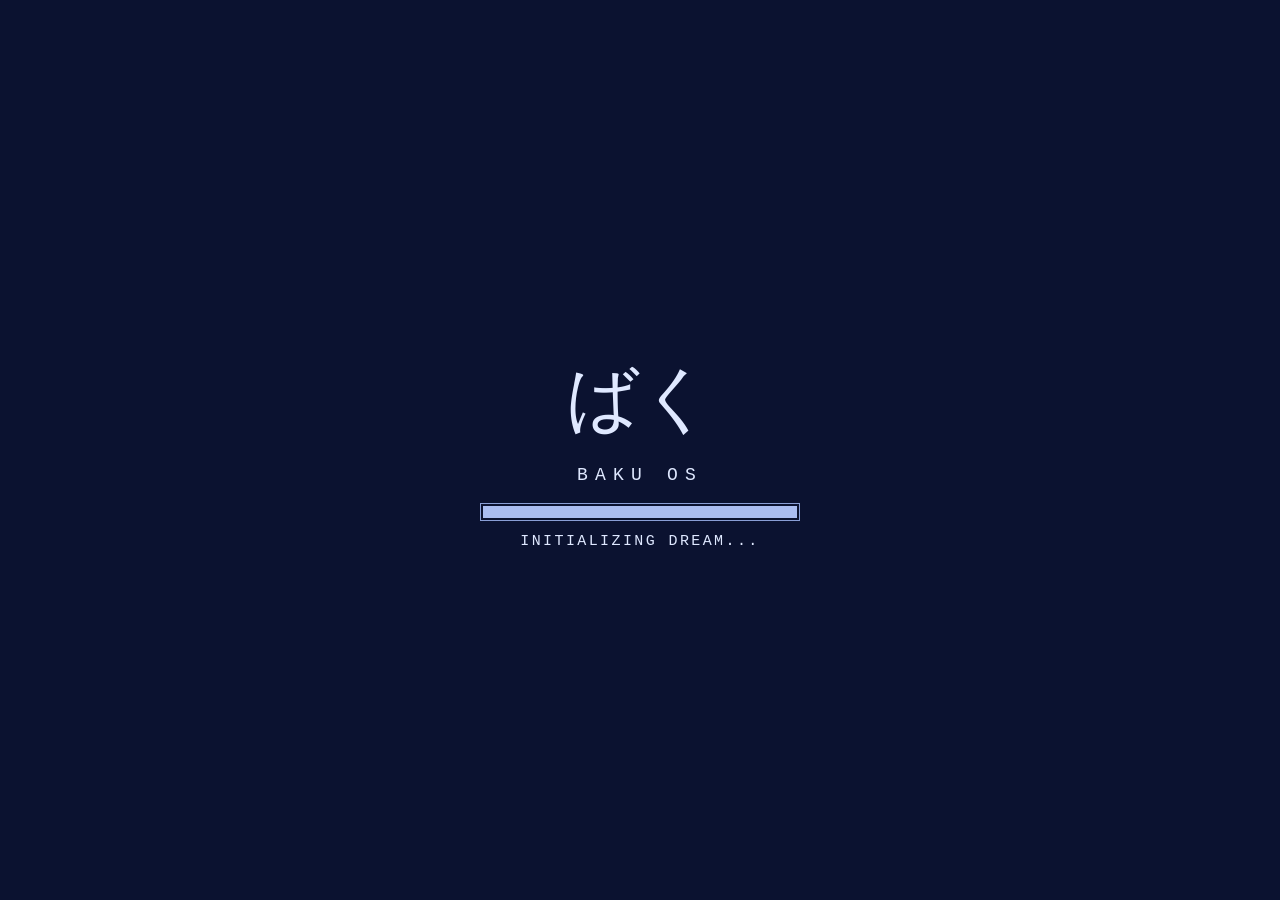
==== index.html @ 2b5b61fd "Add files via upload" ====
<!doctype html><html lang="ja"><head><meta charset="utf-8"><meta name="viewport" content="width=device-width,initial-scale=1"><meta name="theme-color" content="#8197c7"><title>BAKU OS</title><link rel="stylesheet" href="style.css?v=9"></head><body>
<div id="boot" class="boot"><div class="boot-inner"><div class="boot-logo">ばく</div><p>BAKU OS</p><div class="boot-bar"><i></i></div><small>INITIALIZING DREAM...</small></div></div>
<main id="desktop" class="desktop"><div class="wallpaper-noise"></div>
<header class="desktop-title"><div class="logo">ばく<span>BAKU</span></div><p>みんなで一緒に、いい夢を。</p></header>
<section class="gadgets" aria-label="すぐ見られる情報">
 <article class="gadget schedule-gadget" role="button" tabindex="0" aria-label="次の配信とカレンダーを開く" data-open="schedule"><div class="gadget-title">☾ NEXT STREAM</div><div class="next-time" id="nextTime">--:--</div><b id="nextTitle">配信予定を確認中</b><p id="nextDesc"></p><small id="nextDate"></small><span class="gadget-cta">配信カレンダーを見る ↗</span></article>
 <article class="gadget stream-gadget"><div class="gadget-title">▣ STREAM</div><div class="mini-links"><button data-detail-open="game">GAME</button><button data-detail-open="talk">TALK</button><button data-detail-open="sing">SING</button><button data-detail-open="sleep">SLEEP</button></div><button data-open="contents">配信について ↗</button></article>

</section>
<nav class="icons" aria-label="デスクトップ">
 <button class="desktop-icon" data-open="trash"><span class="trash-icon">▥</span><b>ごみ箱</b><small>TRASH</small></button>
 <button class="desktop-icon" data-open="mail"><span class="mail-icon">✉</span><b>メール</b><small>MAIL.exe</small><i id="unreadBadge" class="badge" hidden>1</i></button>
 <button class="desktop-icon" data-open="profile"><span class="browser-icon">🌐</span><b>ばくについて</b><small>ABOUT.html</small></button>
 <button class="desktop-icon featured-social social-launch" id="tiktokLink" type="button" data-social="tiktok" aria-label="TikTokのQRコードを表示"><img class="social-image" src="assets/tiktok-icon.png?v=9" alt=""><b>TikTok</b><small>@mitemite_siroiinu</small></button>
 <button class="desktop-icon featured-social social-launch" id="xLink" type="button" data-social="x" aria-label="XのQRコードを表示"><img class="social-image" src="assets/x-icon.png?v=9" alt=""><b>X</b><small>@mitemite_baku</small></button>
 <button class="desktop-icon" data-open="player"><span class="media-icon">▶</span><b>プレイヤー</b><small>PLAYER.exe</small></button>
 <button id="secretIcon" class="desktop-icon secret-icon" data-open="secret" hidden><span class="folder-icon dark"></span><b>???</b><small>UNKNOWN</small></button>
</nav>
<section class="window" data-window="schedule" hidden style="--x:22vw;--y:12vh;--w:62vw"><div class="titlebar"><span>☾ SCHEDULE.exe</span><div class="controls"><button data-minimize>＿</button><button data-close>×</button></div></div><div class="window-body"><div class="section-head"><div><small>STREAM CALENDAR</small><h1>配信カレンダー</h1></div></div><div class="calendar-toolbar"><button id="prevMonth" aria-label="前の月">◀</button><strong id="calendarMonth">----</strong><button id="nextMonth" aria-label="次の月">▶</button><button id="todayMonth" class="today-button">今月</button></div><div class="calendar-weekdays"><span>日</span><span>月</span><span>火</span><span>水</span><span>木</span><span>金</span><span>土</span></div><div class="calendar-grid" id="calendarGrid"></div><div class="calendar-day-panel"><div class="calendar-day-heading" id="selectedDayHeading">配信予定</div><div class="schedule-list" id="scheduleList"></div></div></div></section>
<section class="window" data-window="contents" hidden style="--x:27vw;--y:15vh;--w:60vw"><div class="titlebar"><span>▣ STREAM_CONTENTS</span><div class="controls"><button data-minimize>＿</button><button data-close>×</button></div></div><div class="window-body"><div class="section-head"><div><small>WHAT I DO</small><h1>配信内容</h1></div></div><div class="content-grid"><button class="content-card" data-detail="game"><b>GAME</b><h2>ゲーム</h2></button><button class="content-card" data-detail="talk"><b>TALK</b><h2>雑談</h2></button><button class="content-card" data-detail="sing"><b>SING</b><h2>歌</h2></button><button class="content-card" data-detail="sleep"><b>SLEEP</b><h2>朗読</h2></button><button class="content-card" data-detail="event"><b>EVENT</b><h2>参加型</h2></button></div><div id="detail" class="detail-panel"><small>SELECT A FILE</small><h2>気になる配信をクリックしてね。</h2></div></div></section>
<section class="window compact" data-window="mail" hidden style="--x:28vw;--y:14vh;--w:58vw"><div class="titlebar"><span>✉ MAIL.exe</span><div class="controls"><button data-minimize>＿</button><button data-close>×</button></div></div><div class="window-body mail-layout"><aside><h2>受信トレイ</h2><div id="mailList"></div></aside><article id="mailBody" class="mail-body"><small>INBOX</small><h1>メールを選択してください</h1></article></div></section>
<section class="window compact notepad" data-window="diary" hidden style="--x:42vw;--y:16vh;--w:42vw"><div class="titlebar"><span>▤ dream_diary.txt - メモ帳</span><div class="controls"><button data-minimize>＿</button><button data-close>×</button></div></div><div id="diaryBody" class="window-body diary"></div></section>
<section class="window profile-window" data-window="profile" hidden style="--x:17vw;--y:11vh;--w:68vw"><div class="titlebar"><span>🌐 Internet Explorer - ばくについて</span><div class="controls"><button data-minimize>＿</button><button data-close>×</button></div></div><div class="browser-toolbar"><span>◀　▶　⟳　⌂</span><div class="address">https://baku.local/about.html</div><span>移動 ➜</span></div><div class="window-body profile-page"><div class="profile-eyebrow">WELCOME TO MY DREAM</div><h1>ばくについて<span>✧</span></h1><p class="profile-lead">夢を食べる、ちょっとふしぎな妖怪。</p><div class="profile-rule"></div><h2>こんばくばく 🫧</h2><p>歌ったり、ゲームをしたり、みんなとおしゃべりしたり。<br>夜には朗読で、いい夢の入り口までご案内。</p><div class="profile-facts"><div><small>NAME</small><b>ばく / BAKU</b></div><div><small>LIKE</small><b>歌・ゲーム・おしゃべり</b></div><div><small>MESSAGE</small><b>みんなで一緒に、いい夢を。</b></div></div><p class="profile-foot">✧ EAT YOUR DREAMS ✧</p></div></section>

<section class="window compact social-window" data-window="social" hidden style="--x:38vw;--y:18vh;--w:470px"><div class="titlebar"><span id="socialWindowTitle">🌐 SNS Shortcut</span><div class="controls"><button data-close>×</button></div></div><div class="window-body social-qr-body"><img id="socialQr" class="social-qr" src="assets/tiktok-qr.png?v=9" alt="SNS QRコード"><div><small>SCAN WITH YOUR PHONE</small><h1 id="socialName">TikTok</h1><p id="socialHandle">@mitemite_siroiinu</p><a id="socialOpenLink" class="social-open-button" href="#" target="_blank" rel="noopener noreferrer">TikTokを開く ↗</a><p class="social-help">スマホならリンクをクリック。PCならQRコードからどうぞ。</p></div></div></section>
<section class="window compact" data-window="player" hidden style="--x:48vw;--y:45vh;--w:370px"><div class="titlebar"><span>▶ BAKU Media Player</span><div class="controls"><button data-close>×</button></div></div><div class="window-body player"><div class="visualizer">▂▅▃▇▄▆▂▅▇▃</div><b>dream.wav</b><p>00:00 ━━━━━━━ 00:00</p><div>◀　▶　■　▶▶</div><small>音源はあとから追加できます。</small></div></section>
<section class="window compact" data-window="trash" hidden style="--x:32vw;--y:25vh;--w:45vw"><div class="titlebar"><span>▥ ごみ箱</span><div class="controls"><button data-close>×</button></div></div><div class="window-body explorer"><button data-note="忘れた夢.txt|なんの夢だったっけ。\n\nすごく大事だった気がする。">▤<b>忘れた夢.txt</b></button><button data-note="言わなかったこと.txt|また来てね。">▤<b>言わなかったこと.txt</b></button><button data-error>▧<b>dream_20090813.jpg</b></button></div></section>
<section class="window compact notepad" data-window="note" hidden style="--x:43vw;--y:31vh;--w:390px"><div class="titlebar"><span id="noteTitle">▤ メモ帳</span><div class="controls"><button data-close>×</button></div></div><div id="noteBody" class="window-body note-body"></div></section>
<section class="window compact" data-window="secret" hidden style="--x:40vw;--y:23vh;--w:420px"><div class="titlebar secretbar"><span>📁 ???</span><div class="controls"><button data-close>×</button></div></div><div class="window-body secret"><p>このフォルダを見つけたってことは</p><p>また来たんだ。</p><h2>おかえり。</h2></div></section>
<section class="window compact popup" data-window="error" hidden style="--x:52vw;--y:48vh;--w:380px"><div class="titlebar"><span>BAKU OS</span><div class="controls"><button data-close>×</button></div></div><div class="window-body"><h2>この夢を開けませんでした。</h2><p>夢が破損しているか、<br>すでに忘れられています。</p><div class="dialog-buttons"><button data-close>OK</button></div></div></section>
<div id="mailToast" class="toast" hidden><button data-open="mail"><b>✉ 新着メール</b><span id="toastSubject">ばくからメールが届いています。</span><small>クリックして開く</small></button></div>
<div class="desktop-note">GOOD NIGHT.<br>SEE YOU IN YOUR DREAMS.</div></main>
<footer class="taskbar"><button id="startButton" class="start">☾ <b>スタート</b></button><div id="tasks" class="tasks"></div><div class="tray"><span>☁</span><span>⌁</span><time id="clock">--:--</time></div></footer>
<div id="startMenu" class="start-menu" hidden><div class="start-brand"><b>BAKU</b><span>OS</span></div><button data-open="schedule">☾ スケジュール</button><button data-open="contents">▣ 配信内容</button><button data-open="mail">✉ メール</button><button data-open="profile">🌐 ばくについて</button><button id="logout">◉ 夢からログアウト...</button></div>
<div id="screensaver" class="screensaver" hidden><div id="screenMessage">☾<br><br>good night.</div></div>
<div id="shutdownScreen" class="shutdown-screen" hidden><p>It is now safe to wake up.</p><button id="wakeButton">wake up</button></div>
<script src="content.js?v=8"></script><script src="script.js?v=9"></script></body></html>
---- style.css ----
:root{--ink:#14265a;--deep:#111a3b;--blue:#708cd3;--pale:#dce6ff;--paper:#eef2ff;--line:#5269ad;--shadow:#16214f88}*{box-sizing:border-box}html,body{height:100%;margin:0}body{overflow:hidden;background:#8398c8;font-family:"MS PGothic","MS Gothic",Tahoma,sans-serif;color:var(--ink);font-size:18px}.desktop{position:fixed;inset:0 0 48px;background:linear-gradient(160deg,#667fb7 0%,#a5b7db 44%,#6f85b5 100%);overflow:hidden}.desktop:before{content:"";position:absolute;inset:0;background:radial-gradient(circle at 72% 20%,#edf2ff88 0 7%,transparent 7.5%),linear-gradient(115deg,transparent 0 54%,#e7ecff20 54.3% 54.7%,transparent 55%);opacity:.8}.wallpaper-noise{position:absolute;inset:0;pointer-events:none;opacity:.14;background-image:repeating-linear-gradient(0deg,#fff 0 1px,transparent 1px 3px);mix-blend-mode:soft-light}.desktop-title{position:absolute;right:5vw;top:5vh;text-align:right;color:#f2f5ff;text-shadow:2px 2px #33487866}.desktop-title .logo{font-family:serif;font-size:72px;line-height:.8;letter-spacing:-10px}.desktop-title .logo span{display:block;font:13px Tahoma;letter-spacing:8px;margin-top:16px}.desktop-title p{font-size:20px;letter-spacing:.15em}.icons{position:absolute;left:24px;top:26px;display:grid;gap:20px;width:130px}.desktop-icon{border:0;background:none;color:white;text-shadow:1px 1px #22376b;padding:4px;cursor:pointer;font:inherit}.desktop-icon:hover,.desktop-icon:focus{background:#5f79bb66;outline:1px dotted white}.desktop-icon b,.desktop-icon small{display:block;margin-top:5px}.desktop-icon b{font-size:17px}.desktop-icon small{font-size:11px;letter-spacing:.08em}.folder-icon{display:block;width:64px;height:43px;margin:auto;background:linear-gradient(#f1f0e8,#c9c8bf);border:2px outset #fff;box-shadow:2px 3px #30477b}.folder-icon:before{content:"";display:block;width:28px;height:10px;background:#e7e5da;margin-top:-8px;border:2px outset #fff}.internet-icon,.text-icon{display:grid;place-items:center;width:62px;height:62px;margin:auto;font-size:48px;color:#dbe8ff}.window{position:absolute;left:var(--x);top:var(--y);width:min(var(--w),calc(100vw - 190px));min-width:520px;background:#e8edfb;border:2px outset #dfe8ff;box-shadow:7px 9px 0 #15255055,0 16px 40px #10183f55;z-index:5}.window[hidden]{display:none}.window.active{z-index:30}.titlebar{height:38px;display:flex;align-items:center;justify-content:space-between;padding:4px 5px 4px 12px;background:linear-gradient(90deg,#334d98,#8099d6);color:#fff;font-weight:bold;letter-spacing:.06em;text-shadow:1px 1px #1d326d;cursor:move}.controls{display:flex;gap:3px}.controls button{width:30px;height:27px;padding:0;border:2px outset #e7ebf8;background:#cbd5ee;color:#172c68;font:bold 18px Tahoma;line-height:20px}.window-body{padding:22px;background:linear-gradient(135deg,#f5f6fb,#dfe6f7)}.section-head{display:flex;align-items:end;justify-content:space-between;border-bottom:2px solid #8495c5;padding-bottom:12px;margin-bottom:10px}.section-head h1,.window-body>h1{font:700 30px/1.1 "MS PGothic",sans-serif;margin:4px 0}.section-head small{letter-spacing:.18em;color:#6377b2}.blink{font:12px Tahoma;color:#536db4;animation:blink 1.3s steps(2) infinite}.schedule-list article{display:grid;grid-template-columns:120px 105px 1fr;gap:14px;align-items:center;padding:16px 10px;border-bottom:1px solid #a7b3d3}.schedule-list time{font:24px Georgia;color:#334d94}.schedule-list time small{display:block;font:12px Tahoma;letter-spacing:.12em}.schedule-list strong{font:32px Georgia;color:#213d88}.schedule-list h2{font-size:25px;margin:0 0 5px}.schedule-list p{font-size:17px;margin:0 0 8px;line-height:1.5}.schedule-list span{font-size:13px;color:#5c70a7}.content-grid{display:grid;grid-template-columns:repeat(3,1fr);gap:12px}.content-card{text-align:left;min-height:150px;padding:17px;border:2px outset #fff;background:linear-gradient(#f7f8fd,#d9e2f8);color:var(--ink);cursor:pointer}.content-card:hover{background:#cbd8fa}.content-card b{font:15px Tahoma;letter-spacing:.18em;color:#6276ad}.content-card h2{font-size:24px;margin:10px 0 8px}.content-card p{font-size:15px;line-height:1.5;margin:0}.detail-panel{margin-top:14px;padding:18px;border:1px inset #fff;background:#fff9;min-height:125px}.detail-panel h2{font-size:23px;margin:4px 0}.detail-panel p{line-height:1.7;margin-bottom:0}.compact .window-body{padding:20px}.link-grid{display:grid;grid-template-columns:repeat(4,1fr);gap:10px}.link-grid a{display:grid;place-items:center;min-height:105px;border:2px outset white;background:#e7ecfb;color:#173278;text-decoration:none;font:bold 20px Tahoma}.link-grid a small{font:13px "MS PGothic";color:#6577a9}.muted{color:#6678a6;font-size:14px}.notepad .window-body{background:#fff;min-height:280px}.notepad p{line-height:1.8}.signature{margin-top:30px;color:#526cb0}.popup .window-body{text-align:center;padding:24px}.popup h2{font-size:21px}.dialog-buttons{display:flex;justify-content:center;gap:12px}.dialog-buttons button{min-width:100px;padding:6px;border:2px outset #fff;background:#dfe6f7;font:16px "MS PGothic"}.desktop-note{position:absolute;right:28px;bottom:26px;color:#edf2ff;opacity:.72;font:12px/1.8 Tahoma;letter-spacing:.2em;text-align:right}.taskbar{position:fixed;z-index:100;bottom:0;left:0;right:0;height:48px;display:flex;align-items:center;padding:4px;background:#c5cee5;border-top:2px outset #eef3ff}.start{height:38px;padding:0 16px;border:2px outset #fff;background:#dbe2f2;color:#172d6b;font:18px "MS PGothic"}.tasks{display:flex;gap:5px;flex:1;padding-left:8px;overflow:hidden}.task{height:36px;min-width:160px;max-width:230px;text-align:left;border:2px outset #fff;background:#d6def0;color:#1b3477;font:14px Tahoma}.task.active{border-style:inset;background:#b9c6e4}.tray{height:38px;display:flex;align-items:center;gap:10px;padding:0 12px;border:2px inset #eef3ff;font:14px Tahoma;color:#1b3477}.start-menu{position:fixed;z-index:120;left:3px;bottom:47px;width:290px;background:#dce3f2;border:2px outset #fff;box-shadow:4px 4px #1b285d55}.start-brand{padding:14px;background:linear-gradient(#344e99,#718bd0);color:white;font:24px Tahoma}.start-brand span{font-weight:normal;margin-left:8px}.start-menu>button{display:block;width:100%;padding:15px;text-align:left;border:0;background:#eef1fa;color:#173278;font:18px "MS PGothic"}.start-menu>button:hover{background:#5d78bd;color:white}.shutdown{padding:12px;background:#cbd4e9;text-align:right;font-size:13px;color:#586b9f}.boot{position:fixed;inset:0;z-index:999;background:#0b1230;display:grid;place-items:center;color:#dfe8ff;transition:opacity .6s}.boot.hide{opacity:0;pointer-events:none}.boot-inner{text-align:center;width:320px}.boot-logo{font:72px serif}.boot-inner p{letter-spacing:.4em}.boot-bar{height:18px;border:1px solid #899ed5;padding:2px}.boot-bar i{display:block;height:100%;background:#aabdf1;animation:load 1.4s ease forwards}.boot small{display:block;margin-top:12px;letter-spacing:.16em}.boot.hide{visibility:hidden;transition:opacity .6s,visibility 0s .6s}@keyframes load{from{width:0}to{width:100%}}@keyframes blink{50%{opacity:.25}}
@media(max-width:800px){body{font-size:16px}.desktop{inset:0 0 52px}.desktop-title{top:24px;right:22px}.desktop-title .logo{font-size:48px}.desktop-title p{font-size:13px}.icons{left:10px;top:18px;width:92px;gap:14px}.desktop-icon b{font-size:13px}.desktop-icon small{display:none}.folder-icon{width:50px;height:34px}.internet-icon,.text-icon{width:48px;height:48px;font-size:38px}.window,.window.compact{left:5vw!important;top:19vh!important;width:90vw!important;min-width:0;max-height:70vh;overflow:auto}.main-window{top:24vh!important}.titlebar{position:sticky;top:0;z-index:2}.window-body{padding:14px}.section-head h1,.window-body>h1{font-size:25px}.schedule-list article{grid-template-columns:72px 72px 1fr;gap:7px;padding:13px 2px}.schedule-list time{font-size:17px}.schedule-list strong{font-size:21px}.schedule-list h2{font-size:20px}.schedule-list p{font-size:14px}.content-grid{grid-template-columns:1fr 1fr}.content-card{min-height:130px}.link-grid{grid-template-columns:1fr 1fr}.tasks{display:none}.tray{margin-left:auto}.desktop-note{display:none}}
/* v2: desktop layers */
.gadgets{position:absolute;left:175px;top:28px;right:25vw;display:grid;grid-template-columns:1.3fr 1fr .85fr;gap:12px;z-index:2}.gadget{background:#eaf0f5e8;border:2px outset #fff;box-shadow:3px 4px #233b7255;padding:13px;color:#18336f}.gadget-title{font:bold 12px Tahoma;letter-spacing:.12em;border-bottom:1px solid #91a1c5;padding-bottom:7px;margin-bottom:9px}.gadget p{font-size:13px;margin:4px 0 8px}.gadget>button{border:0;background:none;color:#244b9a;text-decoration:underline;cursor:pointer;padding:0;font:13px 'MS PGothic'}.next-time{font:32px Georgia;float:left;margin-right:12px}.mini-links{display:flex;gap:5px;margin:7px 0}.mini-links button,.sns-row a{border:1px outset white;background:#dce5f5;padding:7px;color:#183b83;text-decoration:none;font:12px Tahoma}.sns-row{display:flex;gap:5px;flex-wrap:wrap}.icons{top:190px}.mail-icon,.media-icon,.trash-icon{display:grid;place-items:center;width:62px;height:55px;margin:auto;font-size:42px;color:#eef4ff;text-shadow:2px 2px #29457e}.badge{position:absolute;margin:-63px 0 0 73px;background:#9a3152;color:white;border-radius:20px;min-width:22px;padding:3px;font:bold 12px Tahoma;text-shadow:none}.desktop-icon{position:relative}.folder-icon.dark{filter:brightness(.55) saturate(.5)}.mail-layout{display:grid;grid-template-columns:210px 1fr;gap:0;padding:0!important;min-height:390px}.mail-layout aside{background:#d7e0f0;border-right:2px inset #fff;padding:14px}.mail-layout aside h2{font-size:17px;margin:0 0 10px}.mail-item{width:100%;text-align:left;border:0;border-bottom:1px solid #a8b5d0;background:transparent;padding:10px 4px;color:#18336f;cursor:pointer}.mail-item:hover,.mail-item.active{background:#bac9e8}.mail-item b,.mail-item small{display:block}.mail-item small{margin-top:4px;color:#5e70a0}.mail-body{padding:22px;background:#f8f9fc}.mail-body h1{font-size:25px}.mail-body p{white-space:pre-wrap;line-height:1.8}.explorer{display:grid;grid-template-columns:repeat(3,1fr);gap:18px;min-height:220px}.explorer button{border:0;background:none;color:#173278;cursor:pointer;font:inherit;min-height:95px}.explorer button:hover{background:#b8c9ec66;outline:1px dotted #274783}.explorer button:first-letter{font-size:40px}.explorer b{display:block;font-size:14px;margin-top:8px}.diary{white-space:pre-wrap;line-height:1.8;max-height:55vh;overflow:auto}.diary h2{font:18px 'MS Gothic';border-bottom:1px solid #aaa;padding-bottom:5px}.player{text-align:center;background:#c8d2e7!important}.visualizer{font:34px monospace;letter-spacing:-5px;color:#38579d;background:#14204a;padding:18px;margin-bottom:12px}.note-body{white-space:pre-wrap;min-height:180px;line-height:1.8}.secret{text-align:center;background:#11182d!important;color:#d9e5ff;min-height:220px;padding-top:40px!important}.secretbar{background:linear-gradient(90deg,#171c31,#4a5574)}.toast{position:fixed;right:15px;bottom:62px;z-index:150;width:330px;animation:toastin .35s ease}.toast button{width:100%;text-align:left;padding:13px 16px;background:#e7edf9;border:2px outset white;box-shadow:5px 6px #15255066;color:#173278;cursor:pointer}.toast b,.toast span,.toast small{display:block}.toast b{font-size:17px}.toast span{margin:5px 0}.toast small{color:#687aa6}.screensaver{position:fixed;inset:0;z-index:500;background:#050817;color:#dbe6ff;display:grid;place-items:center;text-align:center;font:24px Georgia;letter-spacing:.12em}.screensaver[hidden],.shutdown-screen[hidden]{display:none}.shutdown-screen{position:fixed;inset:0;z-index:800;background:#060a1c;color:#d7e2ff;display:grid;place-items:center;align-content:center;gap:20px;font:20px Tahoma}.shutdown-screen button{background:none;border:0;color:#7688b7;text-decoration:underline;cursor:pointer}.start-menu #logout{border-top:1px solid #9caccc}.secret-icon{animation:secretglow 3s ease-in-out infinite}@keyframes toastin{from{transform:translateY(20px);opacity:0}}@keyframes secretglow{50%{filter:brightness(1.25)}}
@media(max-width:800px){.gadgets{left:108px;right:10px;top:18px;display:block}.gadget{margin-bottom:7px;padding:8px}.gadget:nth-child(n+2){display:none}.icons{top:145px}.mail-layout{grid-template-columns:115px 1fr}.mail-layout aside{padding:7px}.mail-item{font-size:12px}.explorer{grid-template-columns:1fr 1fr}.toast{left:10px;right:10px;width:auto}}

/* BAKU OS v3: retro readable pixel-ish desktop */
body,button,input,textarea{font-family:"MS Gothic","Osaka-Mono","Courier New",monospace!important}body{cursor:default}button,a,.desktop-icon{cursor:pointer!important}.titlebar{cursor:move!important}input,textarea{cursor:text!important}
.desktop-icon.external-icon{text-decoration:none;color:inherit}.social-icon,.browser-icon,.settings-icon{display:grid;place-items:center;width:52px;height:52px;font-size:37px;text-shadow:1px 2px #172c5a}.social-icon.tiktok{color:#fff;text-shadow:2px 2px #fa75ae,-2px -2px #6ee9f4}.social-icon.xicon{color:#fff}.browser-icon{font-size:38px}.settings-icon{font-size:36px;color:#dbe5ff}
.profile-window .window-body{padding:0!important}.browser-toolbar{display:flex;align-items:center;gap:12px;padding:9px 13px;background:#dce4f7;color:#26375d;border-bottom:2px ridge #fff;font-size:14px}.browser-toolbar .address{background:white;border:2px inset #a3afd1;flex:1;padding:5px 8px;overflow:hidden;text-overflow:ellipsis;white-space:nowrap}.profile-page{background:#f4f6ff!important;color:#26365f!important;text-align:center;padding:36px 34px!important;min-height:410px;background-image:linear-gradient(0deg,transparent 95%,#dce7fa 96%),linear-gradient(90deg,transparent 95%,#dce7fa 96%)!important;background-size:30px 30px!important}.profile-eyebrow{letter-spacing:4px;font-size:13px;color:#6987bf}.profile-page h1{font-size:clamp(30px,5vw,54px);margin:20px 0 10px;color:#304b89}.profile-page h1 span{color:#9ab7e8}.profile-lead{font-size:20px}.profile-rule{height:2px;background:linear-gradient(90deg,transparent,#90a9db,transparent);margin:26px 0}.profile-page h2{font-size:25px}.profile-page p{line-height:2}.profile-facts{display:grid;grid-template-columns:repeat(3,1fr);gap:10px;margin:30px 0}.profile-facts div{background:white;border:2px ridge #d3def6;padding:15px 8px;display:grid;gap:8px}.profile-facts small{color:#7891c2}.profile-facts b{font-size:15px}.profile-foot{letter-spacing:3px;color:#839ccc}.admin-body{background:#e4e9f7!important;color:#1c3058!important;max-height:70vh;overflow:auto;padding:20px!important}.admin-body h1{font-size:26px}.admin-body p{line-height:1.7}.admin-tabs{display:flex;gap:5px;margin:20px 0 12px}.admin-tabs button,.admin-actions button,.admin-panel button{padding:9px 14px;background:#d5def2;border:2px outset white;color:#253e77;font-size:15px}.admin-tabs .selected{background:#aebfe9;border-style:inset}.admin-panel{padding:15px;background:#f8faff;border:2px inset #b5c5e5}.admin-panel label{display:grid;gap:5px;margin-bottom:14px;font-size:15px;font-weight:bold}.admin-panel input,.admin-panel textarea{box-sizing:border-box;width:100%;padding:10px;border:2px inset #bdc9e3;background:#fff;color:#1b2d50;font-size:16px}.admin-actions{display:flex;align-items:center;gap:15px;margin-top:17px;flex-wrap:wrap}.admin-actions button{background:#a3b8e7;font-weight:bold}.admin-mail-row{display:flex;gap:8px;align-items:center;padding:8px;border-bottom:1px solid #b9c8e6}.admin-mail-row span{flex:1}.admin-mail-row button{padding:5px 8px;font-size:12px}@media(max-width:800px){.profile-facts{grid-template-columns:1fr}.profile-page{padding:22px 14px!important}.admin-body{max-height:68vh}.admin-mail-row{flex-wrap:wrap}}


/* v5: stable desktop geometry and calendar */
.desktop{isolation:isolate}.desktop-title{right:clamp(22px,4vw,76px);top:clamp(22px,4vh,60px);pointer-events:none}.desktop-title .logo{font-size:clamp(42px,5vw,72px)}
.icons{left:clamp(12px,2vw,34px);top:clamp(15px,3vh,35px);width:132px;display:flex;flex-direction:column;align-items:center;gap:clamp(8px,1.2vh,16px);max-height:calc(100% - 18px);overflow-y:auto;overflow-x:hidden;scrollbar-width:thin;z-index:3;padding:3px 5px 10px}
.desktop-icon{flex:none;width:116px;min-height:87px;display:flex;flex-direction:column;align-items:center;justify-content:center;text-align:center;border-radius:3px}.desktop-icon b{font-size:16px}.desktop-icon small{font-size:11px}
.desktop-icon.featured-social{min-height:100px;background:#dce9ffed;border:2px outset #fff;color:#173875;text-shadow:none;box-shadow:3px 4px 0 #213a7799;text-decoration:none;transition:transform .12s,background .12s}.desktop-icon.featured-social:hover,.desktop-icon.featured-social:focus-visible{background:#fff;transform:translateY(-2px);outline:2px dotted #284c9b}.featured-social .social-icon{font-size:42px}.featured-social .social-icon.tiktok{color:#182849;text-shadow:2px 2px #ef8eb7,-2px -2px #70d4e5}.featured-social .social-icon.xicon{color:#182849;text-shadow:none}.featured-social b{font-size:20px}.featured-social small{font-size:12px;color:#5470a2}
.gadgets{position:absolute;inset:0;pointer-events:none;display:block;z-index:2}.gadget{pointer-events:auto}.schedule-gadget{position:absolute;right:clamp(12px,2vw,34px);bottom:clamp(14px,2vh,28px);width:clamp(285px,28vw,390px);min-height:174px;padding:16px 18px;cursor:pointer;box-shadow:5px 6px 0 #20386777}.schedule-gadget:hover,.schedule-gadget:focus-visible{outline:2px dotted #3157a0;background:#f5f8ff}.schedule-gadget .gadget-title{font-size:15px}.schedule-gadget .next-time{font-size:clamp(30px,3vw,42px);float:none;margin:4px 0}.schedule-gadget b{font-size:20px;display:block}.schedule-gadget p{font-size:15px;line-height:1.4}.schedule-gadget small{font-size:13px}.gadget-cta{display:block;margin-top:10px;color:#244b9a;text-decoration:underline;font-size:14px;font-weight:bold}
.stream-gadget{position:absolute;right:clamp(12px,2vw,34px);top:clamp(145px,23vh,220px);width:clamp(285px,28vw,390px);padding:15px}.stream-gadget .gadget-title{font-size:15px}.mini-links{flex-wrap:wrap}.mini-links button{font-size:15px;padding:9px 12px}.stream-gadget>button{font-size:15px}
.desktop-note{right:clamp(12px,2vw,34px);bottom:210px;display:none}
.window{width:min(var(--w),calc(100vw - 190px));max-width:calc(100vw - 26px);max-height:calc(100vh - 80px);display:flex;flex-direction:column}.window[hidden]{display:none}.window-body{overflow:auto;min-height:0}.window[data-window="schedule"]{min-width:650px;width:min(780px,calc(100vw - 190px))}
.calendar-toolbar{display:flex;align-items:center;gap:12px;margin:16px 0}.calendar-toolbar strong{font-size:23px;min-width:155px;text-align:center}.calendar-toolbar button{background:#e1e9f9;border:2px outset #fff;color:#223e7e;font-size:16px;padding:6px 12px;cursor:pointer}.calendar-toolbar .today-button{margin-left:auto;font-size:14px}.calendar-weekdays,.calendar-grid{display:grid;grid-template-columns:repeat(7,minmax(0,1fr));gap:3px}.calendar-weekdays span{text-align:center;font-size:14px;font-weight:bold;padding:7px 0;color:#3d5690}.calendar-weekdays span:first-child{color:#a45371}.calendar-weekdays span:last-child{color:#476bb1}.calendar-day{position:relative;min-height:66px;text-align:left;padding:8px;border:1px solid #afc0dd;background:#f9fbff;color:#233d75;cursor:pointer;font-size:17px}.calendar-day.outside{opacity:.36}.calendar-day.today{border:2px solid #3f63a8}.calendar-day.selected{background:#c9d9f8;outline:2px solid #5978ba;outline-offset:-3px}.calendar-day.has-stream:after{content:"";position:absolute;bottom:7px;left:8px;width:8px;height:8px;border-radius:50%;background:#5a79c2}.calendar-day:focus-visible{outline:3px solid #294d99}.calendar-day-panel{margin-top:16px;background:#f9fbff;border:2px inset #c7d3ea;padding:13px}.calendar-day-heading{font-size:18px;font-weight:bold;border-bottom:1px solid #c3cde3;padding-bottom:10px}.schedule-list article{grid-template-columns:76px 1fr;gap:12px}.schedule-list time{font-size:25px}.schedule-list strong{font-size:22px}.schedule-list h2{font-size:21px}.schedule-empty{padding:15px;color:#667da7;font-size:15px}
@media(min-width:1200px) and (min-height:750px){.icons{width:150px}.desktop-icon{width:126px;min-height:94px}.featured-social{min-height:112px!important}}
@media(max-width:800px){.desktop{overflow:hidden}.desktop-title{top:14px;right:14px}.desktop-title .logo{font-size:42px}.desktop-title p{font-size:12px}.icons{top:12px;left:8px;width:95px;gap:6px;max-height:calc(100% - 8px)}.desktop-icon{width:82px;min-height:72px;padding:3px}.desktop-icon b{font-size:12px}.desktop-icon.featured-social{min-height:77px}.featured-social .social-icon{font-size:30px;width:37px;height:34px}.featured-social b{font-size:16px}.featured-social small{display:none}.gadgets{left:auto;right:auto;top:auto;display:block}.schedule-gadget{left:108px;right:9px;bottom:12px;width:auto;min-height:0;padding:10px 12px}.schedule-gadget .next-time{font-size:29px}.schedule-gadget b{font-size:16px}.schedule-gadget p{font-size:13px}.schedule-gadget .gadget-title{font-size:12px}.stream-gadget{left:108px;right:9px;top:125px;width:auto;padding:10px}.stream-gadget .gadget-title{font-size:12px}.mini-links button{font-size:12px;padding:6px}.stream-gadget>button{font-size:12px}.window[data-window="schedule"]{min-width:0;width:94vw!important;left:3vw!important;top:8vh!important;max-height:80vh}.calendar-day{min-height:48px;padding:5px;font-size:14px}.calendar-toolbar strong{font-size:17px;min-width:110px}.calendar-toolbar{gap:5px}.calendar-toolbar button{padding:5px 8px}.calendar-day-panel{padding:8px}.schedule-list article{grid-template-columns:64px 1fr}.schedule-list time{font-size:18px}.schedule-list strong{font-size:18px}}
@media(max-height:650px) and (min-width:801px){.icons{gap:3px}.desktop-icon{min-height:64px}.desktop-icon .mail-icon,.desktop-icon .trash-icon,.desktop-icon .browser-icon,.desktop-icon .media-icon{height:37px;font-size:30px}.desktop-icon.featured-social{min-height:70px}.featured-social .social-icon{height:32px;font-size:29px}.stream-gadget{top:100px}.schedule-gadget{bottom:10px;min-height:0}.schedule-gadget .next-time{font-size:28px}}

@media(max-width:800px){.stream-gadget{display:block!important}}

/* v6: supplied SNS artwork + QR shortcut window */
.featured-social .social-image{display:block;width:64px;height:64px;object-fit:contain;margin:0 auto 4px;filter:drop-shadow(2px 3px 0 #17295755)}
.desktop-icon.featured-social{padding:8px 5px;min-height:118px}.featured-social b{font-size:20px}.featured-social small{max-width:110px;overflow:hidden;text-overflow:ellipsis;white-space:nowrap}
.social-qr-body{display:grid;grid-template-columns:190px 1fr;gap:22px;align-items:center;background:#f4f6fc!important}.social-qr{width:190px;height:190px;image-rendering:pixelated;border:8px solid white;box-shadow:2px 2px 0 #8495bf}.social-qr-body h1{font-size:32px;margin:6px 0}.social-qr-body p{font-size:16px}.social-open-button{display:inline-block;margin:10px 0;padding:10px 15px;background:#d5e1fa;border:2px outset #fff;color:#173c86;font-weight:bold;text-decoration:none}.social-open-button:active{border-style:inset}.social-help{font-size:12px!important;color:#6578a5;line-height:1.5}
@media(max-width:800px){.featured-social .social-image{width:42px;height:42px}.desktop-icon.featured-social{min-height:82px}.social-window{width:92vw!important;left:4vw!important}.social-qr-body{grid-template-columns:130px 1fr;gap:12px;padding:14px!important}.social-qr{width:130px;height:130px}.social-qr-body h1{font-size:23px}.social-help{display:none}}

/* v7: desktop layout pass. Keep the desktop anchored and predictable at full PC size. */
@media (min-width:801px){
  .desktop{position:fixed;inset:0 0 48px;overflow:hidden}
  .icons{
    position:absolute!important;left:22px!important;top:22px!important;
    width:278px!important;max-height:none!important;overflow:visible!important;
    display:grid!important;grid-template-columns:124px 124px!important;
    grid-auto-rows:112px!important;gap:12px 14px!important;
    align-items:start!important;justify-items:start!important;padding:0!important;
    z-index:4!important;
  }
  .desktop-icon{width:124px!important;height:108px!important;min-height:108px!important;margin:0!important;padding:5px!important}
  .desktop-icon.featured-social{height:108px!important;min-height:108px!important;background:#f5f7ffed!important;border:2px outset #fff!important;box-shadow:4px 5px 0 #1d356d88!important}
  .featured-social .social-image{width:66px!important;height:58px!important;margin:0 auto 1px!important}
  .featured-social b{font-size:18px!important}.featured-social small{font-size:10px!important;max-width:116px!important}
  .gadgets{position:absolute!important;inset:0!important;z-index:2!important;pointer-events:none!important}
  .gadget{pointer-events:auto!important}
  .schedule-gadget{
    position:absolute!important;left:auto!important;top:auto!important;
    right:22px!important;bottom:18px!important;width:360px!important;
    min-height:168px!important;margin:0!important;
  }
  .stream-gadget{position:absolute!important;left:auto!important;right:22px!important;top:160px!important;width:360px!important;margin:0!important}
  .desktop-title{right:22px!important;top:24px!important}
}
@media (min-width:1500px){
  .icons{left:30px!important;top:28px!important;gap:16px!important}
  .schedule-gadget{right:30px!important;bottom:22px!important;width:390px!important}
  .stream-gadget{right:30px!important;width:390px!important}
  .desktop-title{right:30px!important}
}
/* SNS QR dialog is deliberately centered so it cannot hide off-screen. */
.social-window{left:50%!important;top:50%!important;transform:translate(-50%,-50%);width:min(520px,calc(100vw - 40px))!important;min-width:0!important}
.social-window .social-qr{display:block!important;background:#fff!important;object-fit:contain!important;image-rendering:auto!important}
@media(max-width:800px){.social-window{left:50%!important;top:50%!important;transform:translate(-50%,-50%)!important}}


/* v8: hard layout reset. These rules intentionally come last. */
@media (min-width:801px){
  .icons{
    left:8px!important; top:8px!important; width:284px!important;
    grid-template-columns:132px 132px!important; grid-auto-rows:116px!important;
    gap:8px 10px!important; padding:0!important; margin:0!important;
  }
  .icons > .desktop-icon:first-child{grid-column:1!important;grid-row:1!important;align-self:start!important;justify-self:start!important}
  .schedule-gadget{right:14px!important;bottom:10px!important;width:380px!important}
}
/* Calendar is visually a calendar, with event text directly in the date cell. */
.calendar-day{min-height:92px!important;display:flex!important;flex-direction:column!important;gap:5px!important;overflow:hidden!important}
.calendar-day-number{font-weight:bold;font-size:16px;line-height:1}
.calendar-event{display:block;background:#dbe5fb;border-left:3px solid #4e6fb8;padding:4px 5px;font-size:11px;line-height:1.25;text-align:left;white-space:normal;overflow:hidden;color:#183875}
.calendar-event b{display:block;font-size:11px}
.calendar-day.has-stream:after{display:none!important}
@media(max-width:800px){.calendar-day{min-height:68px!important}.calendar-event{font-size:9px;padding:2px}.calendar-event b{font-size:9px}}

/* v9: final desktop/mobile icon alignment pass */
/* SNS icons are plain desktop icons: no card/background. */
.desktop-icon.featured-social,
.desktop-icon.featured-social:hover,
.desktop-icon.featured-social:focus,
.desktop-icon.featured-social:focus-visible{
  background:transparent!important;
  border:0!important;
  box-shadow:none!important;
  outline:none!important;
  transform:none!important;
}
.featured-social .social-image{object-fit:contain!important;filter:none!important}

@media (min-width:801px){
  .icons{
    left:14px!important;top:14px!important;
    width:274px!important;
    display:grid!important;
    grid-template-columns:124px 124px!important;
    grid-template-rows:repeat(5,108px)!important;
    grid-auto-flow:row!important;
    gap:6px 14px!important;
  }
  .icons > .desktop-icon{width:124px!important;height:104px!important;min-height:104px!important}
  .icons > .desktop-icon:nth-child(1){grid-column:1!important;grid-row:1!important} /* trash */
  .icons > .desktop-icon:nth-child(2){grid-column:1!important;grid-row:2!important} /* mail */
  .icons > .desktop-icon:nth-child(3){grid-column:1!important;grid-row:3!important} /* about */
  .icons > #tiktokLink{grid-column:1!important;grid-row:4!important}
  .icons > #xLink{grid-column:2!important;grid-row:4!important}
  .icons > .desktop-icon:nth-child(6){grid-column:1!important;grid-row:5!important} /* player */
  .icons > #secretIcon{grid-column:2!important;grid-row:5!important}
  .featured-social .social-image{width:72px!important;height:64px!important;margin:0 auto 2px!important}
  .featured-social b{font-size:17px!important;color:#fff!important;text-shadow:1px 1px #22376b!important}
  .featured-social small{display:none!important}
}

@media (max-width:800px){
  /* Keep the desktop readable instead of squeezing PC widgets into a thin strip. */
  .icons{
    left:10px!important;top:12px!important;width:190px!important;
    display:grid!important;grid-template-columns:82px 82px!important;
    grid-auto-rows:76px!important;gap:5px 12px!important;
  }
  .icons > .desktop-icon{width:82px!important;height:72px!important;min-height:72px!important}
  .icons > .desktop-icon:nth-child(1){grid-column:1!important;grid-row:1!important}
  .icons > .desktop-icon:nth-child(2){grid-column:1!important;grid-row:2!important}
  .icons > .desktop-icon:nth-child(3){grid-column:1!important;grid-row:3!important}
  .icons > #tiktokLink{grid-column:1!important;grid-row:4!important}
  .icons > #xLink{grid-column:2!important;grid-row:4!important}
  .icons > .desktop-icon:nth-child(6){grid-column:1!important;grid-row:5!important}
  .icons > #secretIcon{grid-column:2!important;grid-row:5!important}
  .featured-social .social-image{width:54px!important;height:48px!important;margin:0 auto!important}
  .featured-social b{font-size:13px!important;color:#fff!important;text-shadow:1px 1px #22376b!important}
  .featured-social small{display:none!important}

  /* Mobile gets only the useful NEXT STREAM card. The contents gadget caused the vertical strip. */
  .stream-gadget{display:none!important}
  .schedule-gadget{position:absolute!important;left:auto!important;right:10px!important;bottom:10px!important;width:min(250px,62vw)!important;top:auto!important}

  /* QR dialog stacks vertically so the code can never be pushed off-screen. */
  .social-window{width:90vw!important;max-height:78vh!important;overflow:auto!important;left:50%!important;top:48%!important;transform:translate(-50%,-50%)!important}
  .social-qr-body{display:flex!important;flex-direction:column!important;align-items:center!important;gap:10px!important;padding:14px!important;text-align:center!important}
  .social-qr{display:block!important;width:160px!important;height:160px!important;flex:0 0 160px!important;margin:0 auto!important}
  .social-qr-body h1{margin:2px 0!important}.social-qr-body p{margin:4px 0!important}
}
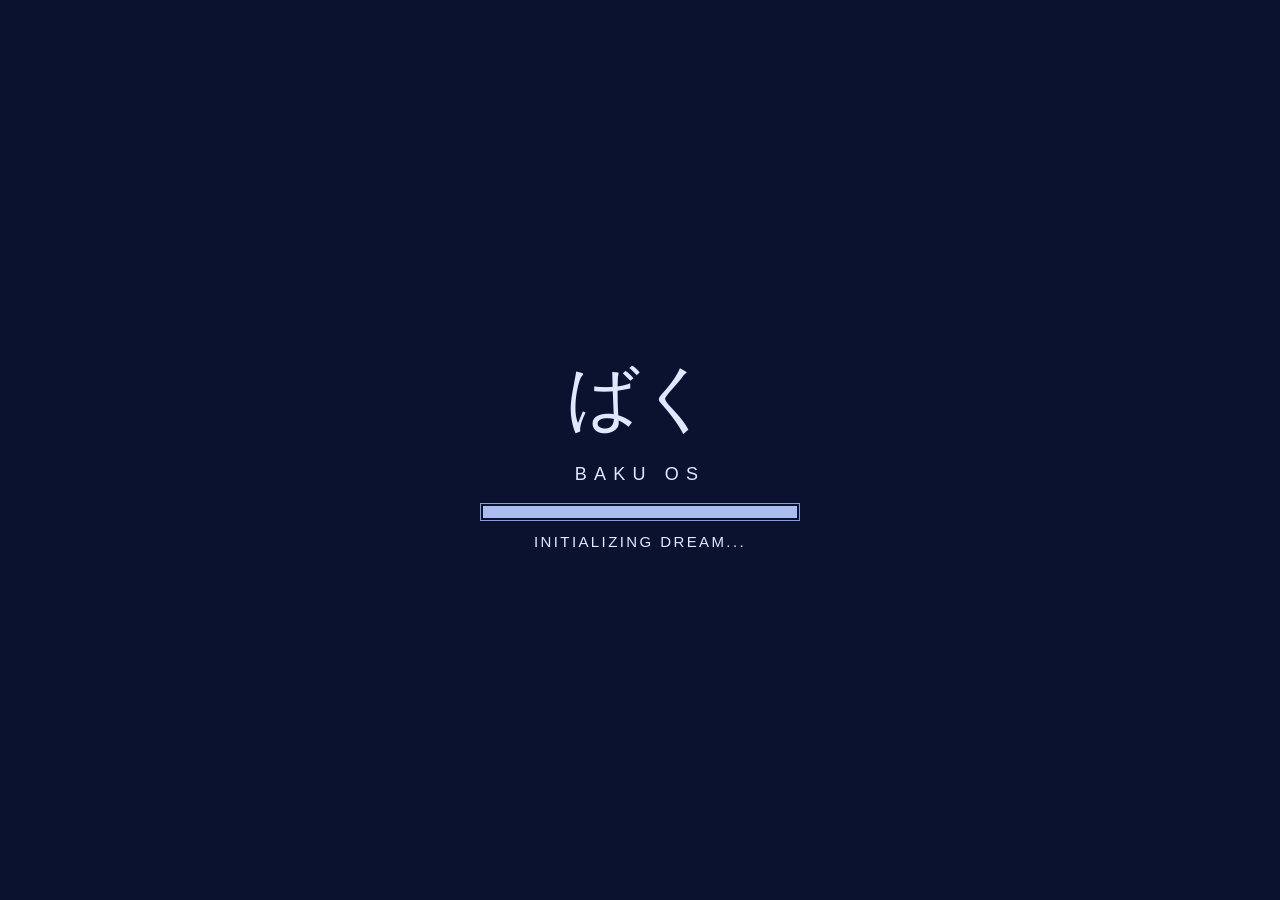
==== commit f33af218: "Add files via upload" ====
--- a/index.html
+++ b/index.html
@@ -1,37 +1,36 @@
-<!doctype html><html lang="ja"><head><meta charset="utf-8"><meta name="viewport" content="width=device-width,initial-scale=1"><meta name="theme-color" content="#8197c7"><title>BAKU OS</title><link rel="stylesheet" href="style.css?v=9"></head><body>
+<!doctype html><html lang="ja"><head><meta charset="utf-8"><meta name="viewport" content="width=device-width,initial-scale=1"><meta name="theme-color" content="#8197c7"><title>BAKU OS</title><link rel="stylesheet" href="style.css?v=20"></head><body>
 <div id="boot" class="boot"><div class="boot-inner"><div class="boot-logo">ばく</div><p>BAKU OS</p><div class="boot-bar"><i></i></div><small>INITIALIZING DREAM...</small></div></div>
 <main id="desktop" class="desktop"><div class="wallpaper-noise"></div>
 <header class="desktop-title"><div class="logo">ばく<span>BAKU</span></div><p>みんなで一緒に、いい夢を。</p></header>
 <section class="gadgets" aria-label="すぐ見られる情報">
  <article class="gadget schedule-gadget" role="button" tabindex="0" aria-label="次の配信とカレンダーを開く" data-open="schedule"><div class="gadget-title">☾ NEXT STREAM</div><div class="next-time" id="nextTime">--:--</div><b id="nextTitle">配信予定を確認中</b><p id="nextDesc"></p><small id="nextDate"></small><span class="gadget-cta">配信カレンダーを見る ↗</span></article>
- <article class="gadget stream-gadget"><div class="gadget-title">▣ STREAM</div><div class="mini-links"><button data-detail-open="game">GAME</button><button data-detail-open="talk">TALK</button><button data-detail-open="sing">SING</button><button data-detail-open="sleep">SLEEP</button></div><button data-open="contents">配信について ↗</button></article>
+ <article class="gadget stream-gadget"><div class="gadget-title">▣ SNS URL</div><div class="sns-gadget-links"><button type="button" class="social-launch" data-social="tiktok"><img src="assets/tiktok-icon.png?v=10" alt=""><b>TikTok</b></button><button type="button" class="social-launch" data-social="x"><img src="assets/x-icon.png?v=10" alt=""><b>X</b></button></div></article>
 
 </section>
 <nav class="icons" aria-label="デスクトップ">
  <button class="desktop-icon" data-open="trash"><span class="trash-icon">▥</span><b>ごみ箱</b><small>TRASH</small></button>
  <button class="desktop-icon" data-open="mail"><span class="mail-icon">✉</span><b>メール</b><small>MAIL.exe</small><i id="unreadBadge" class="badge" hidden>1</i></button>
  <button class="desktop-icon" data-open="profile"><span class="browser-icon">🌐</span><b>ばくについて</b><small>ABOUT.html</small></button>
- <button class="desktop-icon featured-social social-launch" id="tiktokLink" type="button" data-social="tiktok" aria-label="TikTokのQRコードを表示"><img class="social-image" src="assets/tiktok-icon.png?v=9" alt=""><b>TikTok</b><small>@mitemite_siroiinu</small></button>
- <button class="desktop-icon featured-social social-launch" id="xLink" type="button" data-social="x" aria-label="XのQRコードを表示"><img class="social-image" src="assets/x-icon.png?v=9" alt=""><b>X</b><small>@mitemite_baku</small></button>
+ <button class="desktop-icon" data-open="contents"><span class="folder-icon"></span><b>配信について</b><small>STREAMS</small></button>
  <button class="desktop-icon" data-open="player"><span class="media-icon">▶</span><b>プレイヤー</b><small>PLAYER.exe</small></button>
  <button id="secretIcon" class="desktop-icon secret-icon" data-open="secret" hidden><span class="folder-icon dark"></span><b>???</b><small>UNKNOWN</small></button>
 </nav>
 <section class="window" data-window="schedule" hidden style="--x:22vw;--y:12vh;--w:62vw"><div class="titlebar"><span>☾ SCHEDULE.exe</span><div class="controls"><button data-minimize>＿</button><button data-close>×</button></div></div><div class="window-body"><div class="section-head"><div><small>STREAM CALENDAR</small><h1>配信カレンダー</h1></div></div><div class="calendar-toolbar"><button id="prevMonth" aria-label="前の月">◀</button><strong id="calendarMonth">----</strong><button id="nextMonth" aria-label="次の月">▶</button><button id="todayMonth" class="today-button">今月</button></div><div class="calendar-weekdays"><span>日</span><span>月</span><span>火</span><span>水</span><span>木</span><span>金</span><span>土</span></div><div class="calendar-grid" id="calendarGrid"></div><div class="calendar-day-panel"><div class="calendar-day-heading" id="selectedDayHeading">配信予定</div><div class="schedule-list" id="scheduleList"></div></div></div></section>
-<section class="window" data-window="contents" hidden style="--x:27vw;--y:15vh;--w:60vw"><div class="titlebar"><span>▣ STREAM_CONTENTS</span><div class="controls"><button data-minimize>＿</button><button data-close>×</button></div></div><div class="window-body"><div class="section-head"><div><small>WHAT I DO</small><h1>配信内容</h1></div></div><div class="content-grid"><button class="content-card" data-detail="game"><b>GAME</b><h2>ゲーム</h2></button><button class="content-card" data-detail="talk"><b>TALK</b><h2>雑談</h2></button><button class="content-card" data-detail="sing"><b>SING</b><h2>歌</h2></button><button class="content-card" data-detail="sleep"><b>SLEEP</b><h2>朗読</h2></button><button class="content-card" data-detail="event"><b>EVENT</b><h2>参加型</h2></button></div><div id="detail" class="detail-panel"><small>SELECT A FILE</small><h2>気になる配信をクリックしてね。</h2></div></div></section>
+<section class="window stream-folder-window" data-window="contents" hidden style="--x:20vw;--y:12vh;--w:750px"><div class="titlebar"><span>📁 配信について</span><div class="controls"><button data-minimize>＿</button><button data-close>×</button></div></div><div class="window-body stream-explorer"><div class="folder-address">C:\BAKU\配信について</div><div class="stream-folder-layout"><nav class="stream-folder-nav" id="streamFolderNav" aria-label="配信の種類"></nav><article id="detail" class="stream-detail"><div class="stream-photo" id="streamPhoto"><span>PHOTO / NO IMAGE</span></div><small id="streamDetailCategory">SELECT A FILE</small><h2 id="streamDetailTitle">フォルダから配信を選んでね。</h2><p id="streamDetailText">写真と紹介文がここに表示されます。</p></article></div></div></section>
 <section class="window compact" data-window="mail" hidden style="--x:28vw;--y:14vh;--w:58vw"><div class="titlebar"><span>✉ MAIL.exe</span><div class="controls"><button data-minimize>＿</button><button data-close>×</button></div></div><div class="window-body mail-layout"><aside><h2>受信トレイ</h2><div id="mailList"></div></aside><article id="mailBody" class="mail-body"><small>INBOX</small><h1>メールを選択してください</h1></article></div></section>
 <section class="window compact notepad" data-window="diary" hidden style="--x:42vw;--y:16vh;--w:42vw"><div class="titlebar"><span>▤ dream_diary.txt - メモ帳</span><div class="controls"><button data-minimize>＿</button><button data-close>×</button></div></div><div id="diaryBody" class="window-body diary"></div></section>
-<section class="window profile-window" data-window="profile" hidden style="--x:17vw;--y:11vh;--w:68vw"><div class="titlebar"><span>🌐 Internet Explorer - ばくについて</span><div class="controls"><button data-minimize>＿</button><button data-close>×</button></div></div><div class="browser-toolbar"><span>◀　▶　⟳　⌂</span><div class="address">https://baku.local/about.html</div><span>移動 ➜</span></div><div class="window-body profile-page"><div class="profile-eyebrow">WELCOME TO MY DREAM</div><h1>ばくについて<span>✧</span></h1><p class="profile-lead">夢を食べる、ちょっとふしぎな妖怪。</p><div class="profile-rule"></div><h2>こんばくばく 🫧</h2><p>歌ったり、ゲームをしたり、みんなとおしゃべりしたり。<br>夜には朗読で、いい夢の入り口までご案内。</p><div class="profile-facts"><div><small>NAME</small><b>ばく / BAKU</b></div><div><small>LIKE</small><b>歌・ゲーム・おしゃべり</b></div><div><small>MESSAGE</small><b>みんなで一緒に、いい夢を。</b></div></div><p class="profile-foot">✧ EAT YOUR DREAMS ✧</p></div></section>
+<section class="window profile-window" data-window="profile" hidden style="--x:17vw;--y:11vh;--w:68vw"><div class="titlebar"><span>🌐 Internet Explorer - ばくについて</span><div class="controls"><button data-minimize>＿</button><button data-close>×</button></div></div><div class="browser-toolbar"><span>◀　▶　⟳　⌂</span><div class="address">https://baku.local/about.html</div><span>移動 ➜</span></div><div class="window-body profile-page"><div class="profile-eyebrow">WELCOME TO MY DREAM</div><h1>ばくについて<span>✧</span></h1><p class="profile-lead">夢を食べる、ちょっとふしぎな妖怪。</p><div class="profile-rule"></div><h2>こんばくばく 🫧</h2><p>歌ったり、ゲームをしたり、みんなとおしゃべりしたり。<br>夜には朗読で、いい夢の入り口までご案内。</p><div class="profile-facts"><div><small>NAME</small><b>ばく / BAKU</b></div><div><small>LIKE</small><b>歌・ゲーム・おしゃべり</b></div><div><small>FAN MARK</small><b>🩶💣🫧</b></div><div><small>MESSAGE</small><b>みんなで一緒に、いい夢を。</b></div></div><p class="profile-foot">✧ EAT YOUR DREAMS ✧</p></div></section>
 
 <section class="window compact social-window" data-window="social" hidden style="--x:38vw;--y:18vh;--w:470px"><div class="titlebar"><span id="socialWindowTitle">🌐 SNS Shortcut</span><div class="controls"><button data-close>×</button></div></div><div class="window-body social-qr-body"><img id="socialQr" class="social-qr" src="assets/tiktok-qr.png?v=9" alt="SNS QRコード"><div><small>SCAN WITH YOUR PHONE</small><h1 id="socialName">TikTok</h1><p id="socialHandle">@mitemite_siroiinu</p><a id="socialOpenLink" class="social-open-button" href="#" target="_blank" rel="noopener noreferrer">TikTokを開く ↗</a><p class="social-help">スマホならリンクをクリック。PCならQRコードからどうぞ。</p></div></div></section>
-<section class="window compact" data-window="player" hidden style="--x:48vw;--y:45vh;--w:370px"><div class="titlebar"><span>▶ BAKU Media Player</span><div class="controls"><button data-close>×</button></div></div><div class="window-body player"><div class="visualizer">▂▅▃▇▄▆▂▅▇▃</div><b>dream.wav</b><p>00:00 ━━━━━━━ 00:00</p><div>◀　▶　■　▶▶</div><small>音源はあとから追加できます。</small></div></section>
-<section class="window compact" data-window="trash" hidden style="--x:32vw;--y:25vh;--w:45vw"><div class="titlebar"><span>▥ ごみ箱</span><div class="controls"><button data-close>×</button></div></div><div class="window-body explorer"><button data-note="忘れた夢.txt|なんの夢だったっけ。\n\nすごく大事だった気がする。">▤<b>忘れた夢.txt</b></button><button data-note="言わなかったこと.txt|また来てね。">▤<b>言わなかったこと.txt</b></button><button data-error>▧<b>dream_20090813.jpg</b></button></div></section>
+<section class="window compact" data-window="player" hidden style="--x:39vw;--y:23vh;--w:460px"><div class="titlebar"><span>▶ BAKU Media Player</span><div class="controls"><button data-close>×</button></div></div><div class="window-body player"><div class="visualizer">▂▅▃▇▄▆▂▅▇▃</div><div class="player-list"><button class="track active" data-track="0">♫ あさからばくばくOP.mp3</button><button class="track" data-track="1">♫ 朝占いの風.mp3</button></div><div class="now-playing">NOW PLAYING: <b id="nowPlaying">あさからばくばくOP.mp3</b></div><audio id="bakuAudio" controls preload="none" src="assets/あさからばくばくOP.mp3"></audio><p class="audio-hint" id="audioHint">音源を assets に追加すると再生できます。</p></div></section>
+<section class="window compact" data-window="trash" hidden style="--x:32vw;--y:25vh;--w:45vw"><div class="titlebar"><span>▥ ごみ箱</span><div class="controls"><button data-close>×</button></div></div><div class="window-body explorer"><button id="dreamFile" data-dream-file>▧<b>dream20260813.jpg</b></button></div></section>
 <section class="window compact notepad" data-window="note" hidden style="--x:43vw;--y:31vh;--w:390px"><div class="titlebar"><span id="noteTitle">▤ メモ帳</span><div class="controls"><button data-close>×</button></div></div><div id="noteBody" class="window-body note-body"></div></section>
-<section class="window compact" data-window="secret" hidden style="--x:40vw;--y:23vh;--w:420px"><div class="titlebar secretbar"><span>📁 ???</span><div class="controls"><button data-close>×</button></div></div><div class="window-body secret"><p>このフォルダを見つけたってことは</p><p>また来たんだ。</p><h2>おかえり。</h2></div></section>
+<section class="window compact mystery-window" data-window="secret" hidden style="--x:33vw;--y:14vh;--w:570px"><div class="titlebar secretbar"><span>📁 ???</span><div class="controls"><button data-close>×</button></div></div><div class="window-body mystery-body"><div class="folder-address">C:\BAKU\??? <span>3 個のファイル</span></div><p class="mystery-intro" id="mysteryIntro">このフォルダを見つけたってことは、また来たんだ。おかえり。</p><div class="mystery-files"><button data-mystery-file="intro">▤ <span>はじめに.txt</span></button><button data-mystery-file="yesterday">▤ <span>きのうの夢.txt</span></button><button data-mystery-file="locked">▣ <span>ひらかないで.txt</span><small>🔒</small></button></div><div id="mysteryReader" class="mystery-reader"><small>SELECT A FILE</small><p>ファイルを選択してください。</p></div><form id="mysteryPasswordForm" class="mystery-password" hidden><label for="mysteryPassword">パスワード（数字4桁）</label><div><input id="mysteryPassword" type="text" inputmode="numeric" maxlength="4" pattern="[0-9]{4}" autocomplete="off" placeholder="_ _ _ _" required><button type="submit">解除</button></div><p id="mysteryPasswordStatus" role="status"></p></form></div></section>
 <section class="window compact popup" data-window="error" hidden style="--x:52vw;--y:48vh;--w:380px"><div class="titlebar"><span>BAKU OS</span><div class="controls"><button data-close>×</button></div></div><div class="window-body"><h2>この夢を開けませんでした。</h2><p>夢が破損しているか、<br>すでに忘れられています。</p><div class="dialog-buttons"><button data-close>OK</button></div></div></section>
 <div id="mailToast" class="toast" hidden><button data-open="mail"><b>✉ 新着メール</b><span id="toastSubject">ばくからメールが届いています。</span><small>クリックして開く</small></button></div>
-<div class="desktop-note">GOOD NIGHT.<br>SEE YOU IN YOUR DREAMS.</div></main>
+<div class="desktop-note">GOOD NIGHT.<br>SEE YOU IN YOUR DREAMS.<br><span id="visitCounter"></span></div><div class="glitch-layer" aria-hidden="true"></div><div id="localGlitch" class="local-glitch" aria-hidden="true"></div></main>
 <footer class="taskbar"><button id="startButton" class="start">☾ <b>スタート</b></button><div id="tasks" class="tasks"></div><div class="tray"><span>☁</span><span>⌁</span><time id="clock">--:--</time></div></footer>
-<div id="startMenu" class="start-menu" hidden><div class="start-brand"><b>BAKU</b><span>OS</span></div><button data-open="schedule">☾ スケジュール</button><button data-open="contents">▣ 配信内容</button><button data-open="mail">✉ メール</button><button data-open="profile">🌐 ばくについて</button><button id="logout">◉ 夢からログアウト...</button></div>
+<div id="startMenu" class="start-menu" hidden><div class="start-brand"><b>BAKU</b><span>OS</span></div><button data-open="schedule">☾ スケジュール</button><button data-open="contents">📁 配信について</button><button data-open="mail">✉ メール</button><button data-open="profile">🌐 ばくについて</button><button id="logout">◉ 夢からログアウト...</button></div>
 <div id="screensaver" class="screensaver" hidden><div id="screenMessage">☾<br><br>good night.</div></div>
 <div id="shutdownScreen" class="shutdown-screen" hidden><p>It is now safe to wake up.</p><button id="wakeButton">wake up</button></div>
-<script src="content.js?v=8"></script><script src="script.js?v=9"></script></body></html>
+<script src="content.js?v=20"></script><script src="script.js?v=20"></script></body></html>
--- a/style.css
+++ b/style.css
@@ -1,11 +1,11 @@
-:root{--ink:#14265a;--deep:#111a3b;--blue:#708cd3;--pale:#dce6ff;--paper:#eef2ff;--line:#5269ad;--shadow:#16214f88}*{box-sizing:border-box}html,body{height:100%;margin:0}body{overflow:hidden;background:#8398c8;font-family:"MS PGothic","MS Gothic",Tahoma,sans-serif;color:var(--ink);font-size:18px}.desktop{position:fixed;inset:0 0 48px;background:linear-gradient(160deg,#667fb7 0%,#a5b7db 44%,#6f85b5 100%);overflow:hidden}.desktop:before{content:"";position:absolute;inset:0;background:radial-gradient(circle at 72% 20%,#edf2ff88 0 7%,transparent 7.5%),linear-gradient(115deg,transparent 0 54%,#e7ecff20 54.3% 54.7%,transparent 55%);opacity:.8}.wallpaper-noise{position:absolute;inset:0;pointer-events:none;opacity:.14;background-image:repeating-linear-gradient(0deg,#fff 0 1px,transparent 1px 3px);mix-blend-mode:soft-light}.desktop-title{position:absolute;right:5vw;top:5vh;text-align:right;color:#f2f5ff;text-shadow:2px 2px #33487866}.desktop-title .logo{font-family:serif;font-size:72px;line-height:.8;letter-spacing:-10px}.desktop-title .logo span{display:block;font:13px Tahoma;letter-spacing:8px;margin-top:16px}.desktop-title p{font-size:20px;letter-spacing:.15em}.icons{position:absolute;left:24px;top:26px;display:grid;gap:20px;width:130px}.desktop-icon{border:0;background:none;color:white;text-shadow:1px 1px #22376b;padding:4px;cursor:pointer;font:inherit}.desktop-icon:hover,.desktop-icon:focus{background:#5f79bb66;outline:1px dotted white}.desktop-icon b,.desktop-icon small{display:block;margin-top:5px}.desktop-icon b{font-size:17px}.desktop-icon small{font-size:11px;letter-spacing:.08em}.folder-icon{display:block;width:64px;height:43px;margin:auto;background:linear-gradient(#f1f0e8,#c9c8bf);border:2px outset #fff;box-shadow:2px 3px #30477b}.folder-icon:before{content:"";display:block;width:28px;height:10px;background:#e7e5da;margin-top:-8px;border:2px outset #fff}.internet-icon,.text-icon{display:grid;place-items:center;width:62px;height:62px;margin:auto;font-size:48px;color:#dbe8ff}.window{position:absolute;left:var(--x);top:var(--y);width:min(var(--w),calc(100vw - 190px));min-width:520px;background:#e8edfb;border:2px outset #dfe8ff;box-shadow:7px 9px 0 #15255055,0 16px 40px #10183f55;z-index:5}.window[hidden]{display:none}.window.active{z-index:30}.titlebar{height:38px;display:flex;align-items:center;justify-content:space-between;padding:4px 5px 4px 12px;background:linear-gradient(90deg,#334d98,#8099d6);color:#fff;font-weight:bold;letter-spacing:.06em;text-shadow:1px 1px #1d326d;cursor:move}.controls{display:flex;gap:3px}.controls button{width:30px;height:27px;padding:0;border:2px outset #e7ebf8;background:#cbd5ee;color:#172c68;font:bold 18px Tahoma;line-height:20px}.window-body{padding:22px;background:linear-gradient(135deg,#f5f6fb,#dfe6f7)}.section-head{display:flex;align-items:end;justify-content:space-between;border-bottom:2px solid #8495c5;padding-bottom:12px;margin-bottom:10px}.section-head h1,.window-body>h1{font:700 30px/1.1 "MS PGothic",sans-serif;margin:4px 0}.section-head small{letter-spacing:.18em;color:#6377b2}.blink{font:12px Tahoma;color:#536db4;animation:blink 1.3s steps(2) infinite}.schedule-list article{display:grid;grid-template-columns:120px 105px 1fr;gap:14px;align-items:center;padding:16px 10px;border-bottom:1px solid #a7b3d3}.schedule-list time{font:24px Georgia;color:#334d94}.schedule-list time small{display:block;font:12px Tahoma;letter-spacing:.12em}.schedule-list strong{font:32px Georgia;color:#213d88}.schedule-list h2{font-size:25px;margin:0 0 5px}.schedule-list p{font-size:17px;margin:0 0 8px;line-height:1.5}.schedule-list span{font-size:13px;color:#5c70a7}.content-grid{display:grid;grid-template-columns:repeat(3,1fr);gap:12px}.content-card{text-align:left;min-height:150px;padding:17px;border:2px outset #fff;background:linear-gradient(#f7f8fd,#d9e2f8);color:var(--ink);cursor:pointer}.content-card:hover{background:#cbd8fa}.content-card b{font:15px Tahoma;letter-spacing:.18em;color:#6276ad}.content-card h2{font-size:24px;margin:10px 0 8px}.content-card p{font-size:15px;line-height:1.5;margin:0}.detail-panel{margin-top:14px;padding:18px;border:1px inset #fff;background:#fff9;min-height:125px}.detail-panel h2{font-size:23px;margin:4px 0}.detail-panel p{line-height:1.7;margin-bottom:0}.compact .window-body{padding:20px}.link-grid{display:grid;grid-template-columns:repeat(4,1fr);gap:10px}.link-grid a{display:grid;place-items:center;min-height:105px;border:2px outset white;background:#e7ecfb;color:#173278;text-decoration:none;font:bold 20px Tahoma}.link-grid a small{font:13px "MS PGothic";color:#6577a9}.muted{color:#6678a6;font-size:14px}.notepad .window-body{background:#fff;min-height:280px}.notepad p{line-height:1.8}.signature{margin-top:30px;color:#526cb0}.popup .window-body{text-align:center;padding:24px}.popup h2{font-size:21px}.dialog-buttons{display:flex;justify-content:center;gap:12px}.dialog-buttons button{min-width:100px;padding:6px;border:2px outset #fff;background:#dfe6f7;font:16px "MS PGothic"}.desktop-note{position:absolute;right:28px;bottom:26px;color:#edf2ff;opacity:.72;font:12px/1.8 Tahoma;letter-spacing:.2em;text-align:right}.taskbar{position:fixed;z-index:100;bottom:0;left:0;right:0;height:48px;display:flex;align-items:center;padding:4px;background:#c5cee5;border-top:2px outset #eef3ff}.start{height:38px;padding:0 16px;border:2px outset #fff;background:#dbe2f2;color:#172d6b;font:18px "MS PGothic"}.tasks{display:flex;gap:5px;flex:1;padding-left:8px;overflow:hidden}.task{height:36px;min-width:160px;max-width:230px;text-align:left;border:2px outset #fff;background:#d6def0;color:#1b3477;font:14px Tahoma}.task.active{border-style:inset;background:#b9c6e4}.tray{height:38px;display:flex;align-items:center;gap:10px;padding:0 12px;border:2px inset #eef3ff;font:14px Tahoma;color:#1b3477}.start-menu{position:fixed;z-index:120;left:3px;bottom:47px;width:290px;background:#dce3f2;border:2px outset #fff;box-shadow:4px 4px #1b285d55}.start-brand{padding:14px;background:linear-gradient(#344e99,#718bd0);color:white;font:24px Tahoma}.start-brand span{font-weight:normal;margin-left:8px}.start-menu>button{display:block;width:100%;padding:15px;text-align:left;border:0;background:#eef1fa;color:#173278;font:18px "MS PGothic"}.start-menu>button:hover{background:#5d78bd;color:white}.shutdown{padding:12px;background:#cbd4e9;text-align:right;font-size:13px;color:#586b9f}.boot{position:fixed;inset:0;z-index:999;background:#0b1230;display:grid;place-items:center;color:#dfe8ff;transition:opacity .6s}.boot.hide{opacity:0;pointer-events:none}.boot-inner{text-align:center;width:320px}.boot-logo{font:72px serif}.boot-inner p{letter-spacing:.4em}.boot-bar{height:18px;border:1px solid #899ed5;padding:2px}.boot-bar i{display:block;height:100%;background:#aabdf1;animation:load 1.4s ease forwards}.boot small{display:block;margin-top:12px;letter-spacing:.16em}.boot.hide{visibility:hidden;transition:opacity .6s,visibility 0s .6s}@keyframes load{from{width:0}to{width:100%}}@keyframes blink{50%{opacity:.25}}
+:root{--ink:#14265a;--deep:#111a3b;--blue:#708cd3;--pale:#dce6ff;--paper:#eef2ff;--line:#5269ad;--shadow:#16214f88}*{box-sizing:border-box}html,body{height:100%;margin:0}body{overflow:hidden;background:#8398c8;font-family:"MS UI Gothic","MS PGothic","MS Gothic",Tahoma,sans-serif;color:var(--ink);font-size:18px}.desktop{position:fixed;inset:0 0 48px;background:linear-gradient(160deg,#667fb7 0%,#a5b7db 44%,#6f85b5 100%);overflow:hidden}.desktop:before{content:"";position:absolute;inset:0;background:radial-gradient(circle at 72% 20%,#edf2ff88 0 7%,transparent 7.5%),linear-gradient(115deg,transparent 0 54%,#e7ecff20 54.3% 54.7%,transparent 55%);opacity:.8}.wallpaper-noise{position:absolute;inset:0;pointer-events:none;opacity:.14;background-image:repeating-linear-gradient(0deg,#fff 0 1px,transparent 1px 3px);mix-blend-mode:soft-light}.desktop-title{position:absolute;right:5vw;top:5vh;text-align:right;color:#f2f5ff;text-shadow:2px 2px #33487866}.desktop-title .logo{font-family:serif;font-size:72px;line-height:.8;letter-spacing:-10px}.desktop-title .logo span{display:block;font:13px Tahoma;letter-spacing:8px;margin-top:16px}.desktop-title p{font-size:20px;letter-spacing:.15em}.icons{position:absolute;left:24px;top:26px;display:grid;gap:20px;width:130px}.desktop-icon{border:0;background:none;color:white;text-shadow:1px 1px #22376b;padding:4px;cursor:pointer;font:inherit}.desktop-icon:hover,.desktop-icon:focus{background:#5f79bb66;outline:1px dotted white}.desktop-icon b,.desktop-icon small{display:block;margin-top:5px}.desktop-icon b{font-size:17px}.desktop-icon small{font-size:11px;letter-spacing:.08em}.folder-icon{display:block;width:64px;height:43px;margin:auto;background:linear-gradient(#f1f0e8,#c9c8bf);border:2px outset #fff;box-shadow:2px 3px #30477b}.folder-icon:before{content:"";display:block;width:28px;height:10px;background:#e7e5da;margin-top:-8px;border:2px outset #fff}.internet-icon,.text-icon{display:grid;place-items:center;width:62px;height:62px;margin:auto;font-size:48px;color:#dbe8ff}.window{position:absolute;left:var(--x);top:var(--y);width:min(var(--w),calc(100vw - 190px));min-width:520px;background:#e8edfb;border:2px outset #dfe8ff;box-shadow:7px 9px 0 #15255055,0 16px 40px #10183f55;z-index:5}.window[hidden]{display:none}.window.active{z-index:30}.titlebar{height:38px;display:flex;align-items:center;justify-content:space-between;padding:4px 5px 4px 12px;background:linear-gradient(90deg,#334d98,#8099d6);color:#fff;font-weight:bold;letter-spacing:.06em;text-shadow:1px 1px #1d326d;cursor:move}.controls{display:flex;gap:3px}.controls button{width:30px;height:27px;padding:0;border:2px outset #e7ebf8;background:#cbd5ee;color:#172c68;font:bold 18px Tahoma;line-height:20px}.window-body{padding:22px;background:linear-gradient(135deg,#f5f6fb,#dfe6f7)}.section-head{display:flex;align-items:end;justify-content:space-between;border-bottom:2px solid #8495c5;padding-bottom:12px;margin-bottom:10px}.section-head h1,.window-body>h1{font:700 30px/1.1 "MS UI Gothic","MS PGothic","MS Gothic",sans-serif;margin:4px 0}.section-head small{letter-spacing:.18em;color:#6377b2}.blink{font:12px Tahoma;color:#536db4;animation:blink 1.3s steps(2) infinite}.schedule-list article{display:grid;grid-template-columns:120px 105px 1fr;gap:14px;align-items:center;padding:16px 10px;border-bottom:1px solid #a7b3d3}.schedule-list time{font:24px Georgia;color:#334d94}.schedule-list time small{display:block;font:12px Tahoma;letter-spacing:.12em}.schedule-list strong{font:32px Georgia;color:#213d88}.schedule-list h2{font-size:25px;margin:0 0 5px}.schedule-list p{font-size:17px;margin:0 0 8px;line-height:1.5}.schedule-list span{font-size:13px;color:#5c70a7}.content-grid{display:grid;grid-template-columns:repeat(3,1fr);gap:12px}.content-card{text-align:left;min-height:150px;padding:17px;border:2px outset #fff;background:linear-gradient(#f7f8fd,#d9e2f8);color:var(--ink);cursor:pointer}.content-card:hover{background:#cbd8fa}.content-card b{font:15px Tahoma;letter-spacing:.18em;color:#6276ad}.content-card h2{font-size:24px;margin:10px 0 8px}.content-card p{font-size:15px;line-height:1.5;margin:0}.detail-panel{margin-top:14px;padding:18px;border:1px inset #fff;background:#fff9;min-height:125px}.detail-panel h2{font-size:23px;margin:4px 0}.detail-panel p{line-height:1.7;margin-bottom:0}.compact .window-body{padding:20px}.link-grid{display:grid;grid-template-columns:repeat(4,1fr);gap:10px}.link-grid a{display:grid;place-items:center;min-height:105px;border:2px outset white;background:#e7ecfb;color:#173278;text-decoration:none;font:bold 20px Tahoma}.link-grid a small{font:13px "MS UI Gothic","MS PGothic","MS Gothic";color:#6577a9}.muted{color:#6678a6;font-size:14px}.notepad .window-body{background:#fff;min-height:280px}.notepad p{line-height:1.8}.signature{margin-top:30px;color:#526cb0}.popup .window-body{text-align:center;padding:24px}.popup h2{font-size:21px}.dialog-buttons{display:flex;justify-content:center;gap:12px}.dialog-buttons button{min-width:100px;padding:6px;border:2px outset #fff;background:#dfe6f7;font:16px "MS PGothic"}.desktop-note{position:absolute;right:28px;bottom:26px;color:#edf2ff;opacity:.72;font:12px/1.8 Tahoma;letter-spacing:.2em;text-align:right}.taskbar{position:fixed;z-index:100;bottom:0;left:0;right:0;height:48px;display:flex;align-items:center;padding:4px;background:#c5cee5;border-top:2px outset #eef3ff}.start{height:38px;padding:0 16px;border:2px outset #fff;background:#dbe2f2;color:#172d6b;font:18px "MS PGothic"}.tasks{display:flex;gap:5px;flex:1;padding-left:8px;overflow:hidden}.task{height:36px;min-width:160px;max-width:230px;text-align:left;border:2px outset #fff;background:#d6def0;color:#1b3477;font:14px Tahoma}.task.active{border-style:inset;background:#b9c6e4}.tray{height:38px;display:flex;align-items:center;gap:10px;padding:0 12px;border:2px inset #eef3ff;font:14px Tahoma;color:#1b3477}.start-menu{position:fixed;z-index:120;left:3px;bottom:47px;width:290px;background:#dce3f2;border:2px outset #fff;box-shadow:4px 4px #1b285d55}.start-brand{padding:14px;background:linear-gradient(#344e99,#718bd0);color:white;font:24px Tahoma}.start-brand span{font-weight:normal;margin-left:8px}.start-menu>button{display:block;width:100%;padding:15px;text-align:left;border:0;background:#eef1fa;color:#173278;font:18px "MS PGothic"}.start-menu>button:hover{background:#5d78bd;color:white}.shutdown{padding:12px;background:#cbd4e9;text-align:right;font-size:13px;color:#586b9f}.boot{position:fixed;inset:0;z-index:999;background:#0b1230;display:grid;place-items:center;color:#dfe8ff;transition:opacity .6s}.boot.hide{opacity:0;pointer-events:none}.boot-inner{text-align:center;width:320px}.boot-logo{font:72px serif}.boot-inner p{letter-spacing:.4em}.boot-bar{height:18px;border:1px solid #899ed5;padding:2px}.boot-bar i{display:block;height:100%;background:#aabdf1;animation:load 1.4s ease forwards}.boot small{display:block;margin-top:12px;letter-spacing:.16em}.boot.hide{visibility:hidden;transition:opacity .6s,visibility 0s .6s}@keyframes load{from{width:0}to{width:100%}}@keyframes blink{50%{opacity:.25}}
 @media(max-width:800px){body{font-size:16px}.desktop{inset:0 0 52px}.desktop-title{top:24px;right:22px}.desktop-title .logo{font-size:48px}.desktop-title p{font-size:13px}.icons{left:10px;top:18px;width:92px;gap:14px}.desktop-icon b{font-size:13px}.desktop-icon small{display:none}.folder-icon{width:50px;height:34px}.internet-icon,.text-icon{width:48px;height:48px;font-size:38px}.window,.window.compact{left:5vw!important;top:19vh!important;width:90vw!important;min-width:0;max-height:70vh;overflow:auto}.main-window{top:24vh!important}.titlebar{position:sticky;top:0;z-index:2}.window-body{padding:14px}.section-head h1,.window-body>h1{font-size:25px}.schedule-list article{grid-template-columns:72px 72px 1fr;gap:7px;padding:13px 2px}.schedule-list time{font-size:17px}.schedule-list strong{font-size:21px}.schedule-list h2{font-size:20px}.schedule-list p{font-size:14px}.content-grid{grid-template-columns:1fr 1fr}.content-card{min-height:130px}.link-grid{grid-template-columns:1fr 1fr}.tasks{display:none}.tray{margin-left:auto}.desktop-note{display:none}}
 /* v2: desktop layers */
 .gadgets{position:absolute;left:175px;top:28px;right:25vw;display:grid;grid-template-columns:1.3fr 1fr .85fr;gap:12px;z-index:2}.gadget{background:#eaf0f5e8;border:2px outset #fff;box-shadow:3px 4px #233b7255;padding:13px;color:#18336f}.gadget-title{font:bold 12px Tahoma;letter-spacing:.12em;border-bottom:1px solid #91a1c5;padding-bottom:7px;margin-bottom:9px}.gadget p{font-size:13px;margin:4px 0 8px}.gadget>button{border:0;background:none;color:#244b9a;text-decoration:underline;cursor:pointer;padding:0;font:13px 'MS PGothic'}.next-time{font:32px Georgia;float:left;margin-right:12px}.mini-links{display:flex;gap:5px;margin:7px 0}.mini-links button,.sns-row a{border:1px outset white;background:#dce5f5;padding:7px;color:#183b83;text-decoration:none;font:12px Tahoma}.sns-row{display:flex;gap:5px;flex-wrap:wrap}.icons{top:190px}.mail-icon,.media-icon,.trash-icon{display:grid;place-items:center;width:62px;height:55px;margin:auto;font-size:42px;color:#eef4ff;text-shadow:2px 2px #29457e}.badge{position:absolute;margin:-63px 0 0 73px;background:#9a3152;color:white;border-radius:20px;min-width:22px;padding:3px;font:bold 12px Tahoma;text-shadow:none}.desktop-icon{position:relative}.folder-icon.dark{filter:brightness(.55) saturate(.5)}.mail-layout{display:grid;grid-template-columns:210px 1fr;gap:0;padding:0!important;min-height:390px}.mail-layout aside{background:#d7e0f0;border-right:2px inset #fff;padding:14px}.mail-layout aside h2{font-size:17px;margin:0 0 10px}.mail-item{width:100%;text-align:left;border:0;border-bottom:1px solid #a8b5d0;background:transparent;padding:10px 4px;color:#18336f;cursor:pointer}.mail-item:hover,.mail-item.active{background:#bac9e8}.mail-item b,.mail-item small{display:block}.mail-item small{margin-top:4px;color:#5e70a0}.mail-body{padding:22px;background:#f8f9fc}.mail-body h1{font-size:25px}.mail-body p{white-space:pre-wrap;line-height:1.8}.explorer{display:grid;grid-template-columns:repeat(3,1fr);gap:18px;min-height:220px}.explorer button{border:0;background:none;color:#173278;cursor:pointer;font:inherit;min-height:95px}.explorer button:hover{background:#b8c9ec66;outline:1px dotted #274783}.explorer button:first-letter{font-size:40px}.explorer b{display:block;font-size:14px;margin-top:8px}.diary{white-space:pre-wrap;line-height:1.8;max-height:55vh;overflow:auto}.diary h2{font:18px 'MS Gothic';border-bottom:1px solid #aaa;padding-bottom:5px}.player{text-align:center;background:#c8d2e7!important}.visualizer{font:34px monospace;letter-spacing:-5px;color:#38579d;background:#14204a;padding:18px;margin-bottom:12px}.note-body{white-space:pre-wrap;min-height:180px;line-height:1.8}.secret{text-align:center;background:#11182d!important;color:#d9e5ff;min-height:220px;padding-top:40px!important}.secretbar{background:linear-gradient(90deg,#171c31,#4a5574)}.toast{position:fixed;right:15px;bottom:62px;z-index:150;width:330px;animation:toastin .35s ease}.toast button{width:100%;text-align:left;padding:13px 16px;background:#e7edf9;border:2px outset white;box-shadow:5px 6px #15255066;color:#173278;cursor:pointer}.toast b,.toast span,.toast small{display:block}.toast b{font-size:17px}.toast span{margin:5px 0}.toast small{color:#687aa6}.screensaver{position:fixed;inset:0;z-index:500;background:#050817;color:#dbe6ff;display:grid;place-items:center;text-align:center;font:24px Georgia;letter-spacing:.12em}.screensaver[hidden],.shutdown-screen[hidden]{display:none}.shutdown-screen{position:fixed;inset:0;z-index:800;background:#060a1c;color:#d7e2ff;display:grid;place-items:center;align-content:center;gap:20px;font:20px Tahoma}.shutdown-screen button{background:none;border:0;color:#7688b7;text-decoration:underline;cursor:pointer}.start-menu #logout{border-top:1px solid #9caccc}.secret-icon{animation:secretglow 3s ease-in-out infinite}@keyframes toastin{from{transform:translateY(20px);opacity:0}}@keyframes secretglow{50%{filter:brightness(1.25)}}
 @media(max-width:800px){.gadgets{left:108px;right:10px;top:18px;display:block}.gadget{margin-bottom:7px;padding:8px}.gadget:nth-child(n+2){display:none}.icons{top:145px}.mail-layout{grid-template-columns:115px 1fr}.mail-layout aside{padding:7px}.mail-item{font-size:12px}.explorer{grid-template-columns:1fr 1fr}.toast{left:10px;right:10px;width:auto}}
 
 /* BAKU OS v3: retro readable pixel-ish desktop */
-body,button,input,textarea{font-family:"MS Gothic","Osaka-Mono","Courier New",monospace!important}body{cursor:default}button,a,.desktop-icon{cursor:pointer!important}.titlebar{cursor:move!important}input,textarea{cursor:text!important}
+body,button,input,textarea{font-family:"MS UI Gothic","MS PGothic","MS Gothic",Tahoma,sans-serif!important}body{cursor:default}button,a,.desktop-icon{cursor:pointer!important}.titlebar{cursor:move!important}input,textarea{cursor:text!important}
 .desktop-icon.external-icon{text-decoration:none;color:inherit}.social-icon,.browser-icon,.settings-icon{display:grid;place-items:center;width:52px;height:52px;font-size:37px;text-shadow:1px 2px #172c5a}.social-icon.tiktok{color:#fff;text-shadow:2px 2px #fa75ae,-2px -2px #6ee9f4}.social-icon.xicon{color:#fff}.browser-icon{font-size:38px}.settings-icon{font-size:36px;color:#dbe5ff}
 .profile-window .window-body{padding:0!important}.browser-toolbar{display:flex;align-items:center;gap:12px;padding:9px 13px;background:#dce4f7;color:#26375d;border-bottom:2px ridge #fff;font-size:14px}.browser-toolbar .address{background:white;border:2px inset #a3afd1;flex:1;padding:5px 8px;overflow:hidden;text-overflow:ellipsis;white-space:nowrap}.profile-page{background:#f4f6ff!important;color:#26365f!important;text-align:center;padding:36px 34px!important;min-height:410px;background-image:linear-gradient(0deg,transparent 95%,#dce7fa 96%),linear-gradient(90deg,transparent 95%,#dce7fa 96%)!important;background-size:30px 30px!important}.profile-eyebrow{letter-spacing:4px;font-size:13px;color:#6987bf}.profile-page h1{font-size:clamp(30px,5vw,54px);margin:20px 0 10px;color:#304b89}.profile-page h1 span{color:#9ab7e8}.profile-lead{font-size:20px}.profile-rule{height:2px;background:linear-gradient(90deg,transparent,#90a9db,transparent);margin:26px 0}.profile-page h2{font-size:25px}.profile-page p{line-height:2}.profile-facts{display:grid;grid-template-columns:repeat(3,1fr);gap:10px;margin:30px 0}.profile-facts div{background:white;border:2px ridge #d3def6;padding:15px 8px;display:grid;gap:8px}.profile-facts small{color:#7891c2}.profile-facts b{font-size:15px}.profile-foot{letter-spacing:3px;color:#839ccc}.admin-body{background:#e4e9f7!important;color:#1c3058!important;max-height:70vh;overflow:auto;padding:20px!important}.admin-body h1{font-size:26px}.admin-body p{line-height:1.7}.admin-tabs{display:flex;gap:5px;margin:20px 0 12px}.admin-tabs button,.admin-actions button,.admin-panel button{padding:9px 14px;background:#d5def2;border:2px outset white;color:#253e77;font-size:15px}.admin-tabs .selected{background:#aebfe9;border-style:inset}.admin-panel{padding:15px;background:#f8faff;border:2px inset #b5c5e5}.admin-panel label{display:grid;gap:5px;margin-bottom:14px;font-size:15px;font-weight:bold}.admin-panel input,.admin-panel textarea{box-sizing:border-box;width:100%;padding:10px;border:2px inset #bdc9e3;background:#fff;color:#1b2d50;font-size:16px}.admin-actions{display:flex;align-items:center;gap:15px;margin-top:17px;flex-wrap:wrap}.admin-actions button{background:#a3b8e7;font-weight:bold}.admin-mail-row{display:flex;gap:8px;align-items:center;padding:8px;border-bottom:1px solid #b9c8e6}.admin-mail-row span{flex:1}.admin-mail-row button{padding:5px 8px;font-size:12px}@media(max-width:800px){.profile-facts{grid-template-columns:1fr}.profile-page{padding:22px 14px!important}.admin-body{max-height:68vh}.admin-mail-row{flex-wrap:wrap}}
 
@@ -153,3 +153,188 @@
   .social-qr{display:block!important;width:160px!important;height:160px!important;flex:0 0 160px!important;margin:0 auto!important}
   .social-qr-body h1{margin:2px 0!important}.social-qr-body p{margin:4px 0!important}
 }
+
+/* v10: new layout and chapter 1 */
+.sns-gadget-links{display:flex;align-items:center;gap:14px;justify-content:space-around}
+.sns-gadget-links button{background:transparent;border:1px solid transparent;cursor:pointer;color:#193a78;font:700 16px Tahoma;display:flex;flex-direction:column;align-items:center;gap:3px;padding:4px 10px}
+.sns-gadget-links button:hover,.sns-gadget-links button:focus-visible{border:1px dotted #4867ab;background:#d9e4fb}
+.sns-gadget-links img{width:60px;height:60px;object-fit:contain}
+.stream-explorer{padding:12px!important}.folder-address{border:2px inset #fff;background:#fff;padding:8px 12px;font:14px Tahoma;overflow-wrap:anywhere}
+.stream-folder-layout{display:grid;grid-template-columns:230px minmax(0,1fr);gap:15px;margin-top:12px;min-height:350px}
+.stream-folder-nav{background:#e2e9f8;border:1px solid #a5b4d3;padding:8px;overflow:auto}.folder-category{font-size:14px;font-weight:bold;padding:10px 5px 5px;color:#52689c;border-bottom:1px solid #b7c4df;margin-top:4px}
+.stream-folder-nav button{display:block;width:100%;padding:9px 7px;text-align:left;border:1px solid transparent;background:transparent;color:#1c3771;font:16px 'MS PGothic',sans-serif;cursor:pointer}
+.stream-folder-nav button:hover,.stream-folder-nav button.selected{background:#c3d2f1;border:1px dotted #5978b3}
+.stream-detail{min-width:0;background:#f7f9ff;border:1px inset #fff;padding:13px}.stream-photo{height:190px;display:grid;place-items:center;background:linear-gradient(135deg,#d9e4f8,#aabce0);border:2px inset #eaf0ff;color:#61749f;white-space:pre-line;text-align:center;font:14px Tahoma;overflow:hidden}.stream-photo img{width:100%;height:100%;object-fit:cover}.stream-detail small{display:block;margin-top:14px;color:#6579ab}.stream-detail h2{margin:5px 0 10px}.stream-detail p{font-size:16px;line-height:1.65;white-space:pre-wrap}
+.player-list{display:grid;gap:6px;margin:14px 0}.track{padding:10px;text-align:left;border:2px outset white;background:#e6ebf8;color:#1a3675;cursor:pointer}.track.active{border-style:inset;background:#b9c8e9}.now-playing{font:12px Tahoma;margin:15px 0 6px}.player audio{width:100%;max-width:100%}.audio-hint{font-size:13px;color:#5e719d}
+.mystery-window{max-width:calc(100vw - 20px)}.mystery-body{background:#e8ebf3!important}.mystery-intro{font-size:15px;color:#425887}.mystery-files{display:flex;flex-wrap:wrap;gap:10px;margin:15px 0}.mystery-files button{display:flex;flex-direction:column;align-items:center;justify-content:center;gap:7px;min-width:135px;min-height:95px;border:1px dotted #8c9bb7;background:#f6f7fa;color:#1c315f;font-size:26px;cursor:pointer}.mystery-files button span{font:14px 'MS PGothic',sans-serif}.mystery-files button small{font-size:11px}.mystery-reader{background:#fff;border:2px inset #d6dce8;padding:16px;min-height:145px}.mystery-reader small{color:#6a7a97}.mystery-reader h2{font-size:18px}.mystery-reader p{white-space:pre-wrap;font-size:16px;line-height:1.75}.mystery-password{padding:15px 0}.mystery-password label{display:block;font-weight:bold;margin-bottom:8px}.mystery-password>div{display:flex;gap:8px}.mystery-password input{font:22px monospace;letter-spacing:.25em;width:145px;min-width:0;padding:7px}.mystery-password button{border:2px outset #fff;background:#d2dcf1;padding:6px 15px;color:#243d77}.mystery-password p{color:#a13b59}
+@media(min-width:801px){.icons{grid-template-rows:repeat(6,108px)!important}.icons > .desktop-icon:nth-child(4){grid-column:1!important;grid-row:4!important}.icons > .desktop-icon:nth-child(5){grid-column:1!important;grid-row:5!important}.icons > #secretIcon{grid-column:1!important;grid-row:6!important}.stream-gadget{top:160px!important}.stream-folder-window{min-width:650px}}
+@media(max-width:800px){.stream-gadget{display:block!important;position:absolute!important;top:160px!important;right:10px!important;left:auto!important;width:min(190px,49vw)!important;padding:8px!important}.stream-gadget .gadget-title{font-size:12px}.sns-gadget-links{gap:2px}.sns-gadget-links button{padding:3px;font-size:12px}.sns-gadget-links img{width:40px;height:40px}.icons{grid-auto-rows:76px!important}.icons > .desktop-icon:nth-child(4){grid-column:1!important;grid-row:4!important}.icons > .desktop-icon:nth-child(5){grid-column:1!important;grid-row:5!important}.icons > #secretIcon{grid-column:1!important;grid-row:6!important}.stream-folder-layout{grid-template-columns:1fr;gap:10px}.stream-folder-nav{max-height:200px}.stream-photo{height:150px}.mystery-files button{min-width:90px;flex:1;font-size:22px}.mystery-files button span{font-size:12px}.mystery-window{top:9vh!important;max-height:78vh!important}}
+@media(max-height:690px) and (min-width:801px){.icons{grid-template-rows:repeat(6,82px)!important}.icons > .desktop-icon{height:78px!important;min-height:78px!important}.icons .folder-icon{height:30px}.icons .mail-icon,.icons .trash-icon,.icons .media-icon,.icons .browser-icon{height:35px;font-size:32px}.icons .desktop-icon b{font-size:14px}}
+
+/* v11: mobile page can scroll all the way to the bottom. Desktop layout unchanged. */
+@media (max-width:800px){
+  html{height:auto!important;min-height:100%;overflow-x:hidden!important;overflow-y:auto!important;}
+  body{height:auto!important;min-height:100dvh!important;overflow-x:hidden!important;overflow-y:auto!important;-webkit-overflow-scrolling:touch;padding-bottom:52px;}
+  .desktop{position:relative!important;inset:auto!important;width:100%!important;min-height:max(920px,calc(100dvh - 52px))!important;height:auto!important;overflow:visible!important;}
+  .desktop:before,.wallpaper-noise{pointer-events:none;}
+  .icons{max-height:none!important;overflow:visible!important;}
+  .gadgets{position:absolute!important;inset:0!important;pointer-events:none!important;}
+  .gadgets .gadget{pointer-events:auto!important;}
+  .schedule-gadget{bottom:26px!important;}
+  .taskbar{position:fixed!important;bottom:0!important;left:0!important;right:0!important;z-index:100!important;}
+  .window{max-height:min(75dvh,700px)!important;}
+  .window-body{overflow-y:auto!important;overscroll-behavior:contain;}
+}
+
+/* v12: mobile modal + stream folder fixes */
+@media (max-width:800px){
+  /* SNS shortcut dialog must be centered in the PHONE VIEWPORT, not in the tall desktop canvas. */
+  .window.social-window{
+    position:fixed!important;
+    left:50%!important;
+    right:auto!important;
+    top:50%!important;
+    bottom:auto!important;
+    transform:translate(-50%,-50%)!important;
+    width:calc(100vw - 24px)!important;
+    max-width:430px!important;
+    max-height:calc(100dvh - 92px)!important;
+    margin:0!important;
+    z-index:260!important;
+    overflow:hidden!important;
+  }
+  .social-window .window-body{max-height:calc(100dvh - 145px)!important;overflow-y:auto!important;overflow-x:hidden!important;}
+  .social-qr-body{box-sizing:border-box!important;width:100%!important;}
+  .social-qr{width:min(46vw,170px)!important;height:min(46vw,170px)!important;flex:0 0 auto!important;}
+
+  /* Do not crop the stream list after GAME. The entire folder scrolls naturally. */
+  .window.stream-folder-window{
+    position:fixed!important;
+    left:12px!important;
+    right:12px!important;
+    top:54px!important;
+    bottom:64px!important;
+    transform:none!important;
+    width:auto!important;
+    min-width:0!important;
+    max-width:none!important;
+    max-height:none!important;
+    margin:0!important;
+    z-index:240!important;
+    overflow:hidden!important;
+  }
+  .stream-folder-window .window-body{
+    height:calc(100% - 48px)!important;
+    max-height:none!important;
+    overflow-y:auto!important;
+    overflow-x:hidden!important;
+    box-sizing:border-box!important;
+  }
+  .stream-folder-layout{display:block!important;min-height:0!important;}
+  .stream-folder-nav{max-height:none!important;height:auto!important;overflow:visible!important;margin-bottom:12px!important;}
+  .stream-folder-nav button{min-height:42px!important;}
+  .stream-detail{display:block!important;min-height:0!important;}
+  .stream-photo{height:160px!important;}
+}
+
+/* v14 TEST BUILD: subtle CRT/glitch motion */
+.glitch-layer{position:fixed;inset:0;pointer-events:none;z-index:9998;opacity:.16;mix-blend-mode:screen;background:repeating-linear-gradient(0deg,transparent 0 3px,rgba(255,255,255,.12) 4px);animation:crtDrift 7s steps(2,end) infinite}
+.glitch-layer::before,.glitch-layer::after{content:"";position:absolute;left:0;width:100%;height:2px;opacity:0;background:rgba(255,255,255,.75);box-shadow:0 0 8px rgba(120,220,255,.8);animation:scanGlitch 9s infinite}
+.glitch-layer::after{animation-delay:-4.2s;background:rgba(255,80,180,.5)}
+@keyframes crtDrift{0%,93%,100%{transform:none;opacity:.12}94%{transform:translateX(1px);opacity:.28}95%{transform:translateX(-2px)}96%{transform:none;opacity:.12}}
+@keyframes scanGlitch{0%,88%,100%{top:15%;opacity:0}89%{top:17%;opacity:.75}90%{top:64%;opacity:.25}91%{top:42%;opacity:0}}
+body.glitch-hit #desktop{animation:desktopJolt .14s steps(2,end) 1}
+@keyframes desktopJolt{0%{transform:none;filter:none}35%{transform:translateX(2px);filter:contrast(1.18)}70%{transform:translateX(-2px);filter:hue-rotate(8deg)}100%{transform:none;filter:none}}
+#visitCounter{font-size:10px;letter-spacing:.12em;opacity:.68}
+.restore-box{margin-top:14px;padding:12px;border:1px dotted #49628f;background:#e7edfb}.restore-box input{max-width:180px}.restore-result{white-space:pre-line;margin-top:10px}.test-build-badge{position:fixed;right:12px;top:10px;z-index:9999;font:10px monospace;letter-spacing:.12em;opacity:.55;pointer-events:none}
+@media(max-width:700px){.glitch-layer{position:fixed}.test-build-badge{font-size:8px;right:6px;top:4px}}
+
+/* v15: glitch is intentionally visible on desktop and mobile */
+.glitch-layer{opacity:.30!important;background:repeating-linear-gradient(0deg,rgba(255,255,255,.025) 0 2px,rgba(10,20,70,.12) 3px 4px)!important;animation:crtDrift 2.8s steps(2,end) infinite!important}
+.glitch-layer::before{height:10px!important;box-shadow:0 0 12px rgba(170,230,255,.95),0 18px 0 rgba(255,255,255,.15)!important;animation:scanGlitch 4.4s infinite!important}
+.glitch-layer::after{height:5px!important;animation:scanGlitch 6.1s -2.3s infinite!important}
+body.glitch-hit #desktop{animation:desktopJolt .26s steps(3,end) 1!important;filter:contrast(1.12) saturate(1.18)}
+body.glitch-hit .glitch-layer{opacity:.72!important}
+@keyframes desktopJolt{0%{transform:translate(0,0)}25%{transform:translate(5px,-1px)}50%{transform:translate(-4px,1px)}75%{transform:translate(2px,0)}100%{transform:translate(0,0)}}
+@keyframes crtDrift{0%,100%{transform:translateY(0)}50%{transform:translateY(2px)}}
+@keyframes scanGlitch{0%,78%,100%{top:8%;opacity:0}79%{top:12%;opacity:.85}82%{top:56%;opacity:.55}84%{top:78%;opacity:0}}
+
+
+/* v16: calm CRT + localized horizontal corruption only */
+.glitch-layer{
+  opacity:.14!important;
+  background:repeating-linear-gradient(0deg,rgba(255,255,255,.025) 0 1px,rgba(10,20,70,.09) 2px 3px)!important;
+  animation:none!important;
+}
+.glitch-layer::before,.glitch-layer::after{display:none!important}
+body.glitch-hit #desktop{animation:none!important;filter:none!important;transform:none!important}
+body.glitch-hit .glitch-layer{opacity:.14!important}
+.local-glitch{
+  --glitch-top:40%;--glitch-height:42px;--glitch-shift:24px;
+  position:fixed;left:0;right:0;top:var(--glitch-top);height:var(--glitch-height);
+  z-index:9999;pointer-events:none;opacity:0;overflow:hidden;
+  background:
+    linear-gradient(90deg,transparent 0 3%,rgba(0,245,255,.72) 3% 13%,transparent 13% 18%,rgba(10,15,28,.92) 18% 34%,transparent 34% 48%,rgba(255,255,255,.8) 48% 61%,rgba(15,25,50,.9) 61% 76%,transparent 76%),
+    repeating-linear-gradient(0deg,rgba(255,255,255,.7) 0 2px,rgba(0,220,255,.4) 2px 4px,rgba(20,25,45,.75) 4px 7px);
+  clip-path:polygon(0 5%,25% 5%,25% 30%,44% 30%,44% 12%,69% 12%,69% 42%,91% 42%,91% 20%,100% 20%,100% 88%,78% 88%,78% 68%,57% 68%,57% 96%,31% 96%,31% 72%,10% 72%,10% 92%,0 92%);
+  mix-blend-mode:normal;
+  box-shadow:0 1px 0 rgba(0,255,255,.8),0 -1px 0 rgba(255,255,255,.55);
+}
+
+.local-glitch.hit{animation:localCorrupt 1.5s steps(10,end) 1}
+@keyframes localCorrupt{
+  0%{opacity:0;transform:translateX(0) scaleX(1)}
+  5%{opacity:.95;transform:translateX(var(--glitch-shift)) scaleX(1.02)}
+  14%{opacity:.55;transform:translateX(calc(var(--glitch-shift) * -.45)) scaleX(.98)}
+  24%{opacity:.92;transform:translateX(calc(var(--glitch-shift) * .7)) scaleX(1.05)}
+  34%{opacity:.35;transform:translateX(-7px) scaleX(1.01)}
+  44%{opacity:.88;transform:translateX(calc(var(--glitch-shift) * -.75)) scaleX(.96)}
+  56%{opacity:.48;transform:translateX(calc(var(--glitch-shift) * .35)) scaleX(1.04)}
+  68%{opacity:.9;transform:translateX(calc(var(--glitch-shift) * -.2)) scaleX(1.01)}
+  79%{opacity:.42;transform:translateX(9px) scaleX(.99)}
+  90%{opacity:.82;transform:translateX(calc(var(--glitch-shift) * .55)) scaleX(1.03)}
+  100%{opacity:0;transform:translateX(0) scaleX(1)}
+}
+
+
+
+/* v18 CRT glass + live signal tearing */
+.glitch-layer{
+  position:fixed!important;inset:0!important;z-index:9997!important;pointer-events:none!important;
+  opacity:1!important;animation:crtFlicker 6.8s steps(1,end) infinite!important;
+  background:
+    radial-gradient(ellipse at center,rgba(255,255,255,.035) 0 54%,rgba(10,18,48,.12) 76%,rgba(0,4,18,.28) 100%),
+    repeating-linear-gradient(0deg,rgba(4,12,40,.16) 0 1px,rgba(255,255,255,.025) 1px 2px,transparent 2px 4px)!important;
+  mix-blend-mode:multiply!important;
+}
+.glitch-layer::before{display:block!important;content:""!important;position:absolute!important;inset:0!important;
+  background:linear-gradient(90deg,rgba(255,40,120,.018),transparent 3%,transparent 97%,rgba(0,230,255,.025));
+  opacity:.7!important;animation:none!important;}
+.glitch-layer::after{display:block!important;content:""!important;position:absolute!important;left:0!important;right:0!important;height:9vh!important;top:-12vh!important;
+  background:linear-gradient(180deg,transparent,rgba(255,255,255,.035),transparent)!important;
+  opacity:.55!important;animation:crtBeam 8.5s linear infinite!important;}
+@keyframes crtFlicker{0%,93%,95%,100%{filter:none}94%{filter:brightness(.975)}96%{filter:brightness(1.018)}}
+@keyframes crtBeam{0%{transform:translateY(0)}100%{transform:translateY(125vh)}}
+.local-glitch{display:none!important}
+.signal-tear-layer{position:fixed;inset:0;z-index:9998;pointer-events:none;overflow:hidden;contain:strict}
+.signal-tear-strip{position:fixed;left:0;width:100vw;overflow:hidden;opacity:0;animation:tearCrackle 1.5s steps(11,end) var(--tear-delay) 1}
+.signal-tear-clone{position:absolute!important;left:0!important;width:100vw!important;min-width:100vw!important;margin:0!important;pointer-events:none!important;transform:none!important;filter:contrast(1.08) saturate(1.08)}
+.signal-tear-strip:nth-child(3n+1) .signal-tear-clone{filter:contrast(1.12) saturate(1.15) drop-shadow(3px 0 rgba(0,240,255,.45)) drop-shadow(-2px 0 rgba(255,30,130,.22))}
+.signal-tear-strip:nth-child(3n+2) .signal-tear-clone{filter:brightness(1.06) contrast(1.16)}
+@keyframes tearCrackle{
+  0%{opacity:0;transform:translateX(0)}
+  5%{opacity:.92;transform:translateX(var(--tear-x))}
+  13%{opacity:.62;transform:translateX(calc(var(--tear-x)*-.32))}
+  22%{opacity:.96;transform:translateX(calc(var(--tear-x)*.72))}
+  31%{opacity:.35;transform:translateX(-5px)}
+  41%{opacity:.9;transform:translateX(calc(var(--tear-x)*-.55))}
+  52%{opacity:.55;transform:translateX(calc(var(--tear-x)*.2))}
+  63%{opacity:.98;transform:translateX(calc(var(--tear-x)*-.18))}
+  74%{opacity:.4;transform:translateX(8px)}
+  85%{opacity:.86;transform:translateX(calc(var(--tear-x)*.48))}
+  94%{opacity:.58;transform:translateX(-3px)}
+  100%{opacity:0;transform:translateX(0)}
+}
+.signal-streak{position:fixed;height:2px;background:rgba(230,250,255,.9);box-shadow:3px 0 rgba(0,235,255,.85),-3px 0 rgba(255,20,120,.55);opacity:0;animation:streakCrackle 1.35s steps(8,end) .08s 1}
+@keyframes streakCrackle{0%,100%{opacity:0;transform:translateX(0)}8%{opacity:.9;transform:translateX(var(--streak-x))}25%{opacity:.2;transform:translateX(-12px)}42%{opacity:.8;transform:translateX(22px)}58%{opacity:.15}72%{opacity:.75;transform:translateX(calc(var(--streak-x)*-.3))}90%{opacity:.3}}
+\n/* v19: no fake glitch overlay. Actual DOM fragments are shifted by script.js. */\n.signal-tear-layer,.signal-tear-strip,.signal-streak{display:none!important}\n
